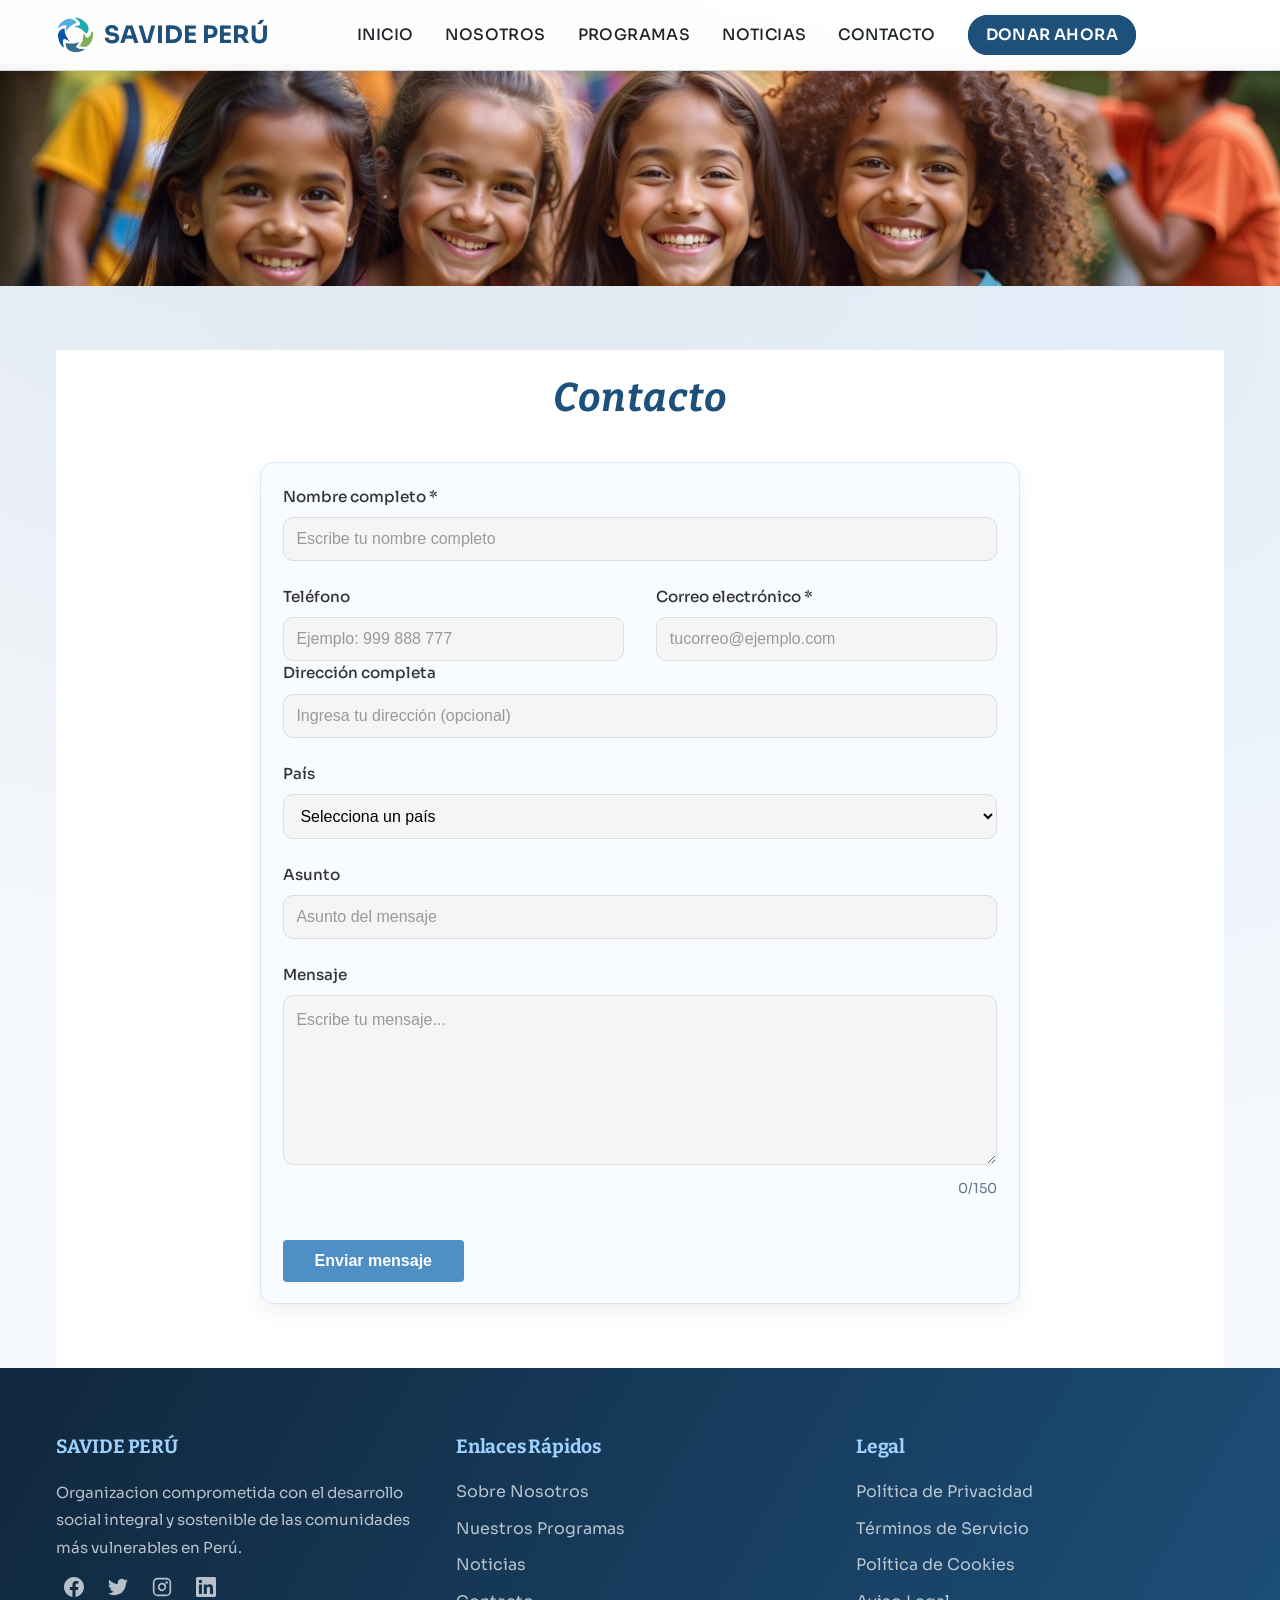
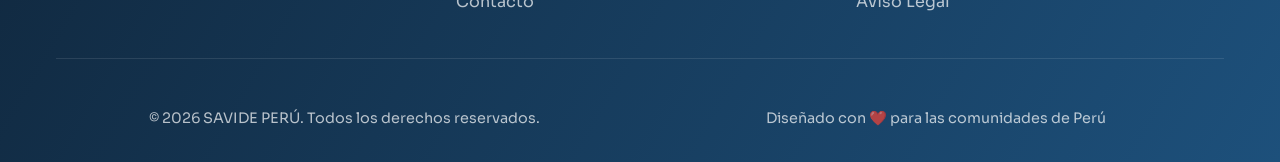
==== html/contacto.html @ 2620755b "Add files via upload" ====
<!DOCTYPE html>
<html lang="es">
<head>
    <meta charset="UTF-8">
    <meta name="viewport" content="width=device-width, initial-scale=1.0">
    <title>Contacto | SAVIDE PERÚ</title>
    <link rel="stylesheet" href="../css/styles.css">
    <link rel="stylesheet" href="../css/contacto.css">
</head>
<body>
    <header class="header">
        <div class="container">
            <div class="header-content">
                <div class="logo">
                    <img src="../images/logo.png" alt="Logo SAVIDE PERÚ" class="logo-icon">
                    <span class="logo-text">SAVIDE PERÚ</span>
                </div>
                <button class="hamburger" id="hamburger">
                    <span></span><span></span><span></span>
                </button>
                <nav class="navbar" id="navbar">
                    <ul class="nav-list">
                        <li><a href="../index.html" class="nav-link">Inicio</a></li>
                        <li><a href="nosotros.html" class="nav-link">Nosotros</a></li>
                        <li><a href="programas.html" class="nav-link">Programas</a></li>
                        <li><a href="noticias.html" class="nav-link">Noticias</a></li>
                        <li><a href="contacto.html" class="nav-link">Contacto</a></li>
                        <li><a href="../index.html#donar" class="nav-link btn-donar">Donar Ahora</a></li>
                    </ul>
                </nav>
            </div>
        </div>
    </header>

    <main>
        <!-- BANNER IMAGEN DELGADA -->
        <section class="contacto-banner">
            <img src="../images/fondooo.jpg" alt="Contacto SAVIDE PERÚ">
        </section>

        <div class="container">
            <!-- SECCIÓN FORMULARIO DE CONTACTO -->
            <section class="contacto-principal">
                <div class="contacto-form-section">
                    <h2>Contacto</h2>

                    <form class="contacto-form" action="https://formsubmit.co/valladolidjoel1@gmail.com" method="POST">
                        <input type="hidden" name="_subject" value="Nuevo mensaje desde el formulario de contacto SAVIDE">
                        <input type="hidden" name="_captcha" value="false">
                        <input type="hidden" name="_template" value="table">
                        <div class="form-group">
                            <label for="nombre">Nombre completo *</label>
                            <input type="text" id="nombre" name="nombre" placeholder="Escribe tu nombre completo" autocomplete="name" required>
                        </div>

                        <div class="form-row">
                            <div class="form-group">
                                <label for="telefono">Teléfono</label>
                                <input type="tel" id="telefono" name="telefono" placeholder="Ejemplo: 999 888 777" autocomplete="tel" inputmode="tel">
                            </div>
                            <div class="form-group">
                                <label for="email">Correo electrónico *</label>
                                <input type="email" id="email" name="email" placeholder="tucorreo@ejemplo.com" autocomplete="email" inputmode="email" required>
                            </div>
                        </div>

                        <div class="form-group">
                            <label for="direccion">Dirección completa</label>
                            <input type="text" id="direccion" name="direccion" placeholder="Ingresa tu dirección (opcional)" autocomplete="street-address">
                        </div>

                        <div class="form-group">
                            <label for="pais">País</label>
                            <select id="pais" name="pais">
                                <option value="">Selecciona un país</option>
                                <option value="peru">Perú</option>
                                <option value="argentina">Argentina</option>
                                <option value="chile">Chile</option>
                                <option value="colombia">Colombia</option>
                                <option value="ecuador">Ecuador</option>
                                <option value="otros">Otros</option>
                            </select>
                        </div>

                        <div class="form-group">
                            <label for="asunto">Asunto</label>
                            <input type="text" id="asunto" name="asunto" placeholder="Asunto del mensaje">
                        </div>

                        <div class="form-group">
                            <label for="mensaje">Mensaje</label>
                            <textarea id="mensaje" name="mensaje" rows="6" maxlength="150" placeholder="Escribe tu mensaje..." required></textarea>
                            <span class="message-counter"><span id="char-count">0</span>/150</span>
                        </div>

                        <button type="submit" class="btn btn-enviar">
                            Enviar mensaje
                        </button>
                    </form>
                </div>
            </section>
        </div>
    </main>

    <footer class="footer">
        <div class="container">
            <div class="footer-content">
                <!-- Columna 1: Sobre -->
                <div class="footer-column">
                    <h4>SAVIDE PERÚ</h4>
                    <p>
                        Organizacion comprometida con el desarrollo social integral 
                        y sostenible de las comunidades más vulnerables en Perú.
                    </p>
                    <div class="social-links">
                        <a href="#" title="Facebook" class="social-link">
                            <svg viewBox="0 0 24 24" fill="currentColor">
                                <path d="M24 12.073c0-6.627-5.373-12-12-12s-12 5.373-12 12c0 5.99 4.388 10.954 10.125 11.854v-8.385H7.078v-3.47h3.047V9.43c0-3.007 1.792-4.669 4.533-4.669 1.312 0 2.686.235 2.686.235v2.953H15.83c-1.491 0-1.956.925-1.956 1.874v2.25h3.328l-.532 3.47h-2.796v8.385C19.612 23.027 24 18.062 24 12.073z"/>
                            </svg>
                        </a>
                        <a href="#" title="Twitter" class="social-link">
                            <svg viewBox="0 0 24 24" fill="currentColor">
                                <path d="M23.953 4.57a10 10 0 01-2.825.775 4.958 4.958 0 002.163-2.723c-.951.555-2.005.959-3.127 1.184a4.92 4.92 0 00-8.384 4.482C7.69 8.095 4.067 6.13 1.64 3.162a4.822 4.822 0 00-.666 2.475c0 1.71.87 3.213 2.188 4.096a4.904 4.904 0 01-2.228-.616v.06a4.923 4.923 0 003.946 4.827 4.996 4.996 0 01-2.212.085 4.936 4.936 0 004.604 3.417 9.867 9.867 0 01-6.102 2.105c-.39 0-.779-.023-1.17-.067a13.995 13.995 0 007.557 2.209c9.053 0 13.998-7.496 13.998-13.985 0-.21 0-.42-.015-.63A9.935 9.935 0 0024 4.59z"/>
                            </svg>
                        </a>
                        <a href="#" title="Instagram" class="social-link">
                            <svg viewBox="0 0 24 24" fill="currentColor">
                                <rect x="2" y="2" width="20" height="20" rx="5" ry="5" fill="none" stroke="currentColor" stroke-width="2"/>
                                <path d="M16 11.37A4 4 0 1112.63 8 4 4 0 0116 11.37z" fill="none" stroke="currentColor" stroke-width="2"/>
                                <circle cx="17.5" cy="6.5" r="1.5" fill="currentColor"/>
                            </svg>
                        </a>
                        <a href="#" title="LinkedIn" class="social-link">
                            <svg viewBox="0 0 24 24" fill="currentColor">
                                <path d="M20.447 20.452h-3.554v-5.569c0-1.328-.027-3.037-1.852-3.037-1.853 0-2.136 1.445-2.136 2.939v5.667H9.351V9h3.414v1.561h.046c.477-.9 1.637-1.85 3.37-1.85 3.601 0 4.267 2.37 4.267 5.455v6.286zM5.337 7.433c-1.144 0-2.063-.926-2.063-2.065 0-1.138.92-2.063 2.063-2.063 1.14 0 2.064.925 2.064 2.063 0 1.139-.925 2.065-2.064 2.065zm1.782 13.019H3.555V9h3.564v11.452zM22.225 0H1.771C.792 0 0 .774 0 1.729v20.542C0 23.227.792 24 1.771 24h20.451C23.2 24 24 23.227 24 22.271V1.729C24 .774 23.2 0 22.225 0z"/>
                            </svg>
                        </a>
                    </div>
                </div>

                <!-- Columna 2: Enlaces -->
                <div class="footer-column">
                    <h4>Enlaces Rápidos</h4>
                    <ul>
                        <li><a href="nosotros.html">Sobre Nosotros</a></li>
                        <li><a href="programas.html">Nuestros Programas</a></li>
                        <li><a href="noticias.html">Noticias</a></li>
                        <li><a href="contacto.html">Contacto</a></li>
                    </ul>
                </div>

                <!-- Columna 3: Información Legal -->
                <div class="footer-column">
                    <h4>Legal</h4>
                    <ul>
                        <li><a href="#">Política de Privacidad</a></li>
                        <li><a href="#">Términos de Servicio</a></li>
                        <li><a href="#">Política de Cookies</a></li>
                        <li><a href="#">Aviso Legal</a></li>
                    </ul>
                </div>
            </div>

            <!-- Footer Inferior -->
            <div class="footer-bottom">
                <div class="footer-copyright">
                    <p>&copy; 2026 SAVIDE PERÚ. Todos los derechos reservados.</p>
                </div>
                <div class="footer-credits">
                    <p>Diseñado con ❤️ para las comunidades de Perú</p>
                </div>
            </div>
        </div>
    </footer>
    <button class="scroll-to-top" id="scroll-to-top" title="Volver arriba">
        <svg viewBox="0 0 24 24" fill="none" stroke="currentColor" stroke-width="2">
            <polyline points="18 15 12 9 6 15"></polyline>
        </svg>
    </button>
    <script src="../script.js"></script>
</body>
</html>
---- css/styles.css ----
/* =====================================================
   SAVIDE PERÚ - ESTILOS CSS COMPLETOS
   Diseño profesional, moderno y responsive
   ===================================================== */

/* ==================== IMPORTACIONES Y VARIABLES ==================== */
@import url('https://fonts.googleapis.com/css2?family=Sora:wght@400;500;600;700;800&family=Bitter:wght@500;700&display=swap');

:root {
    /* PALETA DE COLORES PRINCIPAL */
    --color-primario: #1d507b;
    --color-primario-oscuro: #143a59;
    --color-primario-claro: #2f6f9f;
    --color-secundario: #2e6fa7;
    --color-secundario-claro: #4e8fc6;
    --color-acento: #245f93;

    /* COLORES NEUTROS */
    --color-blanco: #FFFFFF;
    --color-gris-claro: #F8F9FA;
    --color-gris-medio: #E9ECEF;
    --color-gris-oscuro: #495057;
    --color-texto: #212529;
    --color-subtexto: #6C757D;

    /* ESTADOS */
    --color-exito: #4caf50;
    --color-error: #d32f2f;
    --color-advertencia: #f57c00;
    --color-info: #1565c0;

    /* TIPOGRAFÍA */
    --fuente-principal: 'Sora', 'Segoe UI', Tahoma, Geneva, Verdana, sans-serif;
    --fuente-destacada: 'Bitter', Georgia, serif;
    --fuente-tamanio-base: 16px;
    --fuente-tamanio-titulo: 2.5rem;
    --fuente-tamanio-subtitulo: 1.5rem;

    /* ESPACIADO */
    --espacio-base: 1rem;
    --espacio-grande: 2rem;
    --espacio-muy-grande: 4rem;

    /* SOMBRAS */
    --sombra-suave: 0 2px 8px rgba(0, 0, 0, 0.1);
    --sombra-media: 0 4px 16px rgba(0, 0, 0, 0.15);
    --sombra-fuerte: 0 8px 24px rgba(0, 0, 0, 0.2);

    /* TRANSICIONES */
    --transicion: 0.3s ease-in-out;
}

/* ==================== RESET Y ESTILOS BASE ==================== */
* {
    margin: 0;
    padding: 0;
    box-sizing: border-box;
}

html {
    scroll-behavior: smooth;
    scroll-padding-top: 90px;
}

body {
    font-family: var(--fuente-principal);
    font-size: var(--fuente-tamanio-base);
    line-height: 1.6;
    color: var(--color-texto);
    background-color: var(--color-blanco);
    overflow-x: hidden;
}

.container {
    max-width: 1200px;
    margin: 0 auto;
    padding: 0 var(--espacio-base);
}

section {
    padding: var(--espacio-muy-grande) 0;
}

img,
svg,
video,
iframe,
embed,
object {
    max-width: 100%;
    height: auto;
}

/* ==================== ANIMACIONES ==================== */
@keyframes fadeUp {
    from {
        opacity: 0;
        transform: translateY(40px);
    }
    to {
        opacity: 1;
        transform: translateY(0);
    }
}

@keyframes fadeIn {
    from { opacity: 0; }
    to { opacity: 1; }
}

@keyframes heroZoom {
    from {
        background-size: 100%;
    }
    to {
        background-size: 110%;
    }
}

@keyframes fadeInUp {
    from {
        opacity: 0;
        transform: translateY(30px);
    }
    to {
        opacity: 1;
        transform: translateY(0);
    }
}

@keyframes slideDown {
    from {
        opacity: 0;
        transform: translateY(-20px);
    }
    to {
        opacity: 1;
        transform: translateY(0);
    }
}

/* ==================== HEADER Y NAVEGACIÓN ==================== */
.header {
    position: fixed;
    top: 0;
    width: 100%;
    background-color: rgba(255, 255, 255, 0.95);
    backdrop-filter: blur(10px);
    box-shadow: var(--sombra-suave);
    z-index: 1000;
    transition: var(--transicion);
    border-bottom: 1px solid var(--color-gris-medio);
}

.header .nav-link {
    color: var(--color-texto);
    transition: var(--transicion);
}

.header .logo-text,
.header .logo-icon {
    color: var(--color-primario);
    transition: var(--transicion);
}

.header .btn-donar {
    background-color: var(--color-primario);
    color: var(--color-blanco);
    border: 2px solid var(--color-primario);
    transition: var(--transicion);
    font-weight: 600;
    padding: 0.5rem 1rem;
    border-radius: 25px;
}

.header .btn-donar:hover {
    background-color: var(--color-primario-oscuro);
    border-color: var(--color-primario-oscuro);
    transform: translateY(-1px);
    box-shadow: var(--sombra-media);
}

.header.scrolled {
    background-color: var(--color-blanco);
    box-shadow: var(--sombra-media);
}

.btn-donar {
    background-color: var(--color-blanco);
    color: var(--color-primario);
    padding: 0.5rem 1rem;
    border-radius: 25px;
    font-weight: 600;
    border: 2px solid var(--color-primario);
}

.btn-donar:hover {
    background-color: var(--color-primario);
    color: var(--color-blanco);
}

.header-content {
    display: flex;
    align-items: center;
    padding: 1rem 0;
    height: 70px;
}

.header-content nav {
    flex: 1;
}

.header-content .logo {
    flex: 0 0 auto;
}

.header-content .btn-donar {
    flex: 0 0 auto;
}

.logo {
    display: flex;
    align-items: center;
    gap: 0.5rem;
    text-decoration: none;
    font-weight: 700;
    font-size: 1.5rem;
    color: var(--color-primario);
    cursor: pointer;
}

.logo-text {
    display: inline-block;
}

.logo-icon {
    width: 40px;
    height: 40px;
    object-fit: contain;
    background: none;
    border-radius: 0;
}

/* Menú de Navegación */
.nav-list {
    display: flex;
    justify-content: center;
    list-style: none;
    gap: 2rem;
    align-items: center;
}

.nav-link {
    text-decoration: none;
    color: var(--color-texto);
    font-weight: 500;
    transition: var(--transicion);
    position: relative;
    text-transform: uppercase;
    font-size: 0.98rem;
}

.nav-link:hover,
.nav-link:active {
    color: var(--color-primario);
}

.nav-link::after {
    content: '';
    position: absolute;
    bottom: -5px;
    left: 0;
    width: 0;
    height: 2px;
    background-color: var(--color-primario);
    transition: width var(--transicion);
}

.nav-link:hover::after {
    width: 100%;
}

/* Botón Hamburguesa */
.hamburger {
    display: none;
    background: none;
    border: none;
    cursor: pointer;
    padding: 0.5rem;
    flex-direction: column;
    gap: 5px;
}

.hamburger span {
    width: 25px;
    height: 3px;
    background-color: var(--color-texto);
    transition: var(--transicion);
    border-radius: 2px;
}

.hamburger.active span:nth-child(1) {
    transform: rotate(45deg) translate(10px, 10px);
}

.hamburger.active span:nth-child(2) {
    opacity: 0;
}

.hamburger.active span:nth-child(3) {
    transform: rotate(-45deg) translate(7px, -7px);
}

/* ==================== HERO SECTION ==================== */
.hero {
    position: relative;
    min-height: 100vh;
    overflow: hidden;
    display: flex;
    align-items: center;
    justify-content: center;
    padding: 0 var(--espacio-base);
    background: url("../images/fondooo.jpg") center/cover no-repeat fixed;
    animation: heroZoom 18s ease infinite alternate;
}

.hero::before {
    content: '';
    position: absolute;
    inset: 0;
    background: linear-gradient(
        to right,
        rgba(45, 55, 70, 0.90) 0%,
        rgba(45, 55, 70, 0.75) 30%,
        rgba(45, 55, 70, 0.55) 55%,
        rgba(45, 55, 70, 0.28) 75%,
        rgba(45, 55, 70, 0) 100%
    );
    z-index: 1;
    pointer-events: none;
}

.hero-content {
    position: relative;
    z-index: 2;
    color: white;
    max-width: 650px;
    width: 100%;
    text-align: left;
    margin-left: 6rem;
    margin-right: auto;
    padding: 0 1rem;
    animation: fadeUp 1s ease forwards;
}

.hero-badge {
    display: inline-block;
    background: var(--color-error);
    padding: 6px 14px;
    border-radius: 20px;
    font-size: 14px;
    margin-bottom: 20px;
    animation: fadeUp 0.8s ease forwards;
}

.hero-title {
    font-size: clamp(2rem, 6vw, 3.8rem);
    font-weight: 800;
    line-height: 1.1;
    margin-bottom: 20px;
    animation: fadeUp 1s ease forwards;
}

.hero-subtitle {
    font-size: clamp(1rem, 3vw, 1.2rem);
    line-height: 1.7;
    margin-bottom: 30px;
    opacity: 0.95;
    animation: fadeUp 1.2s ease forwards;
}

.hero-buttons {
    display: flex;
    gap: 15px;
    margin-bottom: 40px;
    animation: fadeUp 1.4s ease forwards;
}

.hero-buttons .btn {
    transition: all 0.3s ease;
}

.hero-buttons .btn:hover {
    transform: translateY(-4px);
    box-shadow: 0 10px 25px rgba(0, 0, 0, 0.25);
}

.hero-stats {
    display: flex;
    gap: 40px;
    animation: fadeUp 1.6s ease forwards;
}

.hero-stat-item {
    display: flex;
    flex-direction: column;
    transition: transform 0.3s ease;
}

.hero-stat-item:hover {
    transform: translateY(-6px);
}

.hero-stat-number {
    font-size: 1.3rem;
    font-weight: 700;
}

.hero-stat-label {
    font-size: 0.9rem;
    opacity: 0.8;
}

.highlight-orange {
    color: #8fc3f3;
}

.highlight-white {
    color: #fff;
}

/* ==================== COMPONENTES COMUNES ==================== */
.btn {
    padding: 0.75rem 2rem;
    border: none;
    border-radius: 50px;
    font-size: 1rem;
    font-weight: 600;
    cursor: pointer;
    transition: var(--transicion);
    text-decoration: none;
    display: inline-block;
    text-align: center;
    white-space: nowrap;
}

.btn-primary {
    background-color: var(--color-acento);
    color: var(--color-blanco);
    box-shadow: var(--sombra-media);
}

.btn-primary:hover {
    background-color: var(--color-primario-oscuro);
    box-shadow: var(--sombra-fuerte);
    transform: translateY(-3px);
}

.btn-secondary {
    background-color: transparent;
    color: var(--color-blanco);
    border: 2px solid var(--color-blanco);
}

.btn-secondary:hover {
    background-color: var(--color-blanco);
    color: var(--color-primario);
}

.btn-large {
    padding: 1rem 3rem;
    font-size: 1.1rem;
}

.btn-red {
    background-color: var(--color-secundario);
    color: #fff !important;
    border: none;
    padding: 0.75rem 2rem;
    border-radius: 25px;
    font-weight: 600;
    display: inline-block;
    text-decoration: none;
}

.btn-red:hover {
    background-color: var(--color-primario-oscuro);
}

.btn-outline {
    background: rgba(255, 255, 255, 0.08);
    color: #fff !important;
    border: 2px solid rgba(255, 255, 255, 0.9);
    padding: 0.7rem 1.9rem;
    border-radius: 28px;
    font-weight: 600;
    display: inline-block;
    text-decoration: none;
    backdrop-filter: blur(4px);
    transition: all 0.3s ease;
}

.btn-outline:hover {
    background: #fff;
    color: var(--color-primario) !important;
    transform: translateY(-3px);
    box-shadow: 0 8px 20px rgba(0, 0, 0, 0.25);
}

/* ==================== SECCIONES Y HEADERS ==================== */
.section-header {
    text-align: center;
    margin-bottom: 2.5rem;
}

.section-header h2 {
    font-size: 3rem;
    font-weight: 800;
    margin-bottom: 0.75rem;
    color: var(--color-primario);
    letter-spacing: -0.5px;
}

.section-header p {
    font-size: 1.3rem;
    font-weight: 500;
    color: var(--color-subtexto);
    max-width: 600px;
    margin: 0 auto;
    line-height: 1.5;
}

.section-tag {
    display: block;
    font-size: 0.85rem;
    letter-spacing: 1px;
    text-transform: uppercase;
    color: var(--color-acento);
    margin-bottom: 0.5rem;
}

.highlight {
    color: var(--color-primario);
}

/* ==================== TARJETAS DE ESTADÍSTICAS ==================== */
.stat-card {
    background-color: var(--color-blanco);
    padding: 2rem;
    border-radius: 10px;
    box-shadow: var(--sombra-suave);
    transition: var(--transicion);
    text-align: center;
}

.stat-card h3,
.stat-card h4 {
    font-size: 2.5rem;
    color: var(--color-primario);
    margin-bottom: 0.5rem;
}

.stat-card p {
    color: var(--color-subtexto);
    font-weight: 500;
}

.stat-card:hover {
    transform: translateY(-5px);
    box-shadow: var(--sombra-media);
}

.stat-card.special-stat {
    background-color: var(--color-primario);
    color: var(--color-blanco);
}

.stat-card.special-stat h3,
.stat-card.special-stat h4,
.stat-card.special-stat p {
    color: var(--color-blanco);
}

/* ==================== SECCIÓN PROGRAMAS ==================== */
.programas-tiles {
    padding: 4.3rem 0 4.1rem;
    background: linear-gradient(180deg, #f4f8fd 0%, #eaf2fb 100%);
}

.programas-head {
    text-align: center;
    margin-bottom: 1.2rem;
}

.programas-head h2 {
    font-size: clamp(1.8rem, 4vw, 2.6rem);
    margin-bottom: 0.45rem;
    color: #0f172a;
}

.programas-head p {
    color: #475569;
    max-width: 760px;
    margin: 0 auto;
    font-size: 1rem;
}

.program-carousel {
    position: relative;
    width: min(1180px, calc(100vw - 2.2rem));
    margin: 0 auto;
    padding: 0;
    overflow: hidden;
    border-radius: 28px;
    border: 1px solid rgba(15, 23, 42, 0.08);
    box-shadow: 0 20px 48px rgba(15, 23, 42, 0.14);
    background: #ffffff;
}

.program-carousel-track {
    display: flex;
    transition: transform 0.6s ease;
}

.program-tile {
    min-width: 100%;
    display: grid;
    place-items: center;
    justify-items: center;
    gap: 0.8rem;
    padding: 2.5rem 2rem 2.8rem;
    min-height: 320px;
    border-radius: 0;
    color: #fff;
    text-decoration: none;
    text-align: center;
    position: relative;
    transition: transform 0.35s ease;
    overflow: hidden;
    margin: 0;
    box-shadow: none;
    border: 0;
}

.program-tile:hover {
    transform: translateY(-4px);
}

.program-tile .tile-icon {
    width: 140px;
    height: 140px;
    border-radius: 50%;
    display: grid;
    place-items: center;
    background: rgba(255, 255, 255, 0.16);
    border: 1px solid rgba(255, 255, 255, 0.35);
    margin-bottom: 0.6rem;
}

.program-tile .tile-icon img {
    width: 96px;
    height: 96px;
    object-fit: contain;
}

.program-tile h3 {
    font-size: clamp(1.25rem, 3.5vw, 2rem);
    font-weight: 900;
    letter-spacing: 0.4px;
    margin-bottom: 0;
    line-height: 1.15;
    max-width: 740px;
}

.program-tile p {
    max-width: 730px;
    font-size: 1.02rem;
    line-height: 1.6;
    color: rgba(255, 255, 255, 0.92);
}

.tile-1 { background: linear-gradient(135deg, #2b3b5f 0%, #17203d 100%); }
.tile-2 { background: linear-gradient(135deg, #234f56 0%, #102e33 100%); }
.tile-3 { background: linear-gradient(135deg, #2a5874 0%, #122f44 100%); }
.tile-4 { background: linear-gradient(135deg, #5f3d72 0%, #291f39 100%); }
.tile-5 { background: linear-gradient(135deg, #2b5f8f 0%, #10273d 100%); }
.tile-6 { background: linear-gradient(135deg, #4e8fc6 0%, #1d507b 100%); }
.tile-7 { background: linear-gradient(135deg, #1e4c75 0%, #16344e 100%); }

.program-tile::before,
.program-tile::after {
    content: '';
    position: absolute;
    border-radius: 50%;
    z-index: 0;
}

.program-tile::before {
    width: 260px;
    height: 260px;
    top: -150px;
    left: -90px;
    opacity: 0.18;
    background-color: rgba(255, 255, 255, 0.39);
}

.program-tile::after {
    width: 300px;
    height: 300px;
    bottom: -180px;
    right: -110px;
    opacity: 0.16;
    background-color: rgba(255, 255, 255, 0.405);
}

.program-tile .tile-icon,
.program-tile h3,
.program-tile p {
    position: relative;
    z-index: 1;
}

.program-carousel-btn {
    position: absolute;
    top: 50%;
    transform: translateY(-50%);
    width: 48px;
    height: 48px;
    border-radius: 50%;
    border: none;
    background: rgba(15, 23, 42, 0.68);
    color: #ffffff;
    font-size: 1.4rem;
    cursor: pointer;
    z-index: 4;
    transition: 0.25s ease;
}

.program-carousel-btn:hover {
    background: rgba(15, 23, 42, 0.95);
}

.program-carousel-btn.prev {
    left: 18px;
}

.program-carousel-btn.next {
    right: 18px;
}

.program-carousel-dots {
    position: absolute;
    left: 50%;
    bottom: 16px;
    transform: translateX(-50%);
    display: flex;
    justify-content: center;
    gap: 0.45rem;
    margin-top: 0;
    z-index: 5;
}

.program-dot {
    width: 10px;
    height: 10px;
    border-radius: 999px;
    border: none;
    background: rgba(255, 255, 255, 0.42);
    cursor: pointer;
    transition: 0.25s ease;
}

.program-dot.is-active {
    width: 24px;
    background: #ffffff;
}

/* ==================== SECCIÓN ESTADÍSTICAS DE IMPACTO ==================== */
.stats-section {
    padding: 120px 20px;
    background: #f8f2e8;
}

.stats-section .section-header {
    text-align: center;
    font-size: 2.9rem;
    color: var(--color-primario);
    margin-bottom: 80px;
    font-weight: 800;
    letter-spacing: -0.5px;
}

.stats-layout {
    display: grid;
    grid-template-columns: 1fr 340px 1fr;
    align-items: center;
    gap: 60px;
    position: relative;
    max-width: 1150px;
    margin: auto;
}

.stats-column {
    display: flex;
    flex-direction: column;
    gap: 70px;
}

.stats-column.stats-left {
    align-items: flex-end;
    text-align: right;
}

.stats-column.stats-right {
    align-items: flex-start;
    text-align: left;
}

.stats-image {
    display: flex;
    justify-content: center;
    align-items: center;
    position: relative;
}

.stats-image img {
    width: 310px;
    max-width: 100%;
    border-radius: 50%;
    border: 8px solid white;
    box-shadow: 0 20px 50px rgba(0, 0, 0, 0.08);
}

.stat {
    display: flex;
    flex-direction: column;
    gap: 8px;
    max-width: 300px;
    position: relative;
}

.stat-number {
    font-size: 3.7rem;
    font-weight: 900;
    color: var(--color-primario);
    line-height: 1;
    position: relative;
    letter-spacing: -1px;
}

.stat-number::after {
    content: '';
    position: absolute;
    bottom: -12px;
    left: 0;
    width: 55px;
    height: 4px;
    background: var(--color-primario-claro);
    border-radius: 3px;
    opacity: 0.85;
}

.stats-right .stat-number::after {
    left: auto;
    right: 0;
}

.stat p {
    margin-top: 14px;
    font-size: 1.05rem;
    line-height: 1.6;
    color: #4a4a4a;
    max-width: 260px;
}

/* ==================== SOBRE NOSOTROS ==================== */
.sobre-nosotros {
    background: url('https://via.placeholder.com/1600x600?text=Sobre+Nosotros') no-repeat center/cover;
    background-size: cover;
    color: var(--color-texto);
}

.sobre-nosotros-intro {
    padding: 6rem 0;
    background: var(--color-blanco);
    display: flex;
    align-items: center;
    justify-content: center;
    min-height: 500px;
}

.sobre-nosotros-intro h2 {
    font-size: 3rem;
    font-weight: 800;
    color: var(--color-primario);
    margin-bottom: 1.5rem;
    text-align: center;
}

.intro-text {
    font-size: 1.1rem;
    line-height: 1.9;
    color: var(--color-subtexto);
    text-align: center;
    margin-bottom: 1rem;
}

.stat-intro {
    background: linear-gradient(135deg, var(--color-gris-claro) 0%, var(--color-blanco) 100%);
    padding: 2rem;
    border-radius: 12px;
    text-align: center;
    box-shadow: var(--sombra-suave);
    transition: var(--transicion);
    border-top: 3px solid var(--color-primario);
}

.stat-intro:hover {
    transform: translateY(-8px);
    box-shadow: var(--sombra-media);
}

.stat-numero {
    font-size: 2.5rem;
    font-weight: 800;
    color: var(--color-primario);
    margin-bottom: 0.75rem;
}

.stat-label {
    font-size: 1rem;
    color: var(--color-subtexto);
    font-weight: 500;
    line-height: 1.4;
}

.nosotros-content {
    display: grid;
    grid-template-columns: 1fr 1fr;
    gap: var(--espacio-grande);
    align-items: center;
}

.nosotros-imagen {
    position: relative;
}

.nosotros-imagen img {
    width: 100%;
    height: auto;
    border-radius: 10px;
    box-shadow: var(--sombra-suave);
}

.special-stat {
    position: absolute;
    bottom: -30px;
    right: -30px;
    width: auto;
    max-width: 200px;
}

.nosotros-stats {
    margin-top: 4rem;
    display: grid;
    grid-template-columns: repeat(2, 1fr);
    gap: 1.5rem;
}

.nosotros-texto h3 {
    font-size: 2rem;
    color: var(--color-primario);
    margin-bottom: 1rem;
}

.nosotros-texto p {
    color: var(--color-subtexto);
    margin-bottom: 1rem;
    line-height: 1.8;
}

.lista-puntos {
    list-style: none;
    margin-top: 1.5rem;
}

.lista-puntos li {
    padding-left: 2rem;
    margin-bottom: 0.8rem;
    position: relative;
    color: var(--color-subtexto);
}

.lista-puntos li::before {
    content: '✓';
    position: absolute;
    left: 0;
    color: var(--color-primario);
    font-weight: 700;
    font-size: 1.2rem;
}

/* ==================== MISIÓN, VISIÓN Y VALORES ==================== */
.mision-vision {
    background: linear-gradient(135deg, rgba(46, 125, 50, 0.05), rgba(27, 94, 32, 0.05));
}

.mvv-grid {
    display: grid;
    grid-template-columns: repeat(auto-fit, minmax(300px, 1fr));
    gap: var(--espacio-grande);
}

.mvv-card {
    background-color: var(--color-blanco);
    padding: 2rem;
    border-radius: 10px;
    box-shadow: var(--sombra-suave);
    text-align: center;
    transition: var(--transicion);
    border-top: 4px solid var(--color-primario);
}

.mvv-card:hover {
    box-shadow: var(--sombra-media);
    transform: translateY(-8px);
}

.mvv-icon {
    width: 60px;
    height: 60px;
    margin: 0 auto 1.5rem;
    background: linear-gradient(135deg, var(--color-primario), var(--color-primario-oscuro));
    border-radius: 50%;
    display: flex;
    align-items: center;
    justify-content: center;
    color: var(--color-blanco);
}

.mvv-icon svg {
    width: 30px;
    height: 30px;
}

.mvv-card h3 {
    font-size: 1.5rem;
    color: var(--color-primario);
    margin-bottom: 1rem;
}

.mvv-card p {
    color: var(--color-subtexto);
    line-height: 1.8;
}

/* ==================== DONACIÓN ==================== */
.donacion {
    position: relative;
    background: url('../images/donacion_fondo.jpg') no-repeat center/cover;
    color: var(--color-blanco);
    background-size: cover;
    background-position: center;
    padding: 6rem 0;
}

.donacion::before {
    content: '';
    position: absolute;
    inset: 0;
    background: rgba(26, 86, 50, 0.6);
    z-index: 0;
}

.donacion-container {
    position: relative;
    z-index: 1;
    max-width: 900px;
    margin: 0 auto;
    text-align: center;
}

.donacion-content {
    max-width: 700px;
    margin: 0 auto;
}

.donacion-content h2 {
    font-size: 2.8rem;
    font-weight: 800;
    margin-bottom: 1rem;
}

.donacion-content .lead {
    font-size: 1.5rem;
    line-height: 1.6;
    margin-bottom: 2rem;
}

.donacion-botones {
    display: flex;
    flex-wrap: wrap;
    gap: 1.25rem;
    justify-content: center;
    margin-bottom: 1.5rem;
}

.donacion-nota {
    font-size: 0.95rem;
    opacity: 0.85;
}

.donacion .btn-primary {
    background-color: var(--color-acento);
    padding: 0.85rem 1.75rem;
    font-weight: 600;
}

.donacion .btn-primary:hover {
    background-color: var(--color-primario-oscuro);
}

/* ==================== ÚLTIMAS NOTICIAS ==================== */
.ultimas-noticias {
    padding: 4rem 0;
    background: #ffffff;
}

.noticias-header {
    text-align: center;
    margin-bottom: 3rem;
}

.noticias-header h1,
.noticias-header h2 {
    font-size: 2.8rem;
    font-weight: 800;
    color: var(--color-texto);
    margin-bottom: 1rem;
}

.noticias-header p {
    font-size: 1.1rem;
    color: var(--color-subtexto);
    line-height: 1.6;
    max-width: 700px;
    margin: 0 auto;
}

.noticias-grid {
    display: grid;
    grid-template-columns: repeat(3, 1fr);
    gap: 2.5rem;
}

.noticia-card {
    background: #fff;
    border-radius: 12px;
    overflow: hidden;
    box-shadow: 0 8px 24px rgba(0, 0, 0, 0.1);
    display: flex;
    flex-direction: column;
    transition: transform 0.3s ease, box-shadow 0.3s ease;
}

.noticia-card:hover {
    transform: translateY(-5px);
    box-shadow: 0 12px 32px rgba(0, 0, 0, 0.15);
}

.noticia-badge {
    position: absolute;
    top: 12px;
    left: 12px;
    padding: 0.4rem 0.9rem;
    border-radius: 20px;
    color: #fff;
    font-size: 0.85rem;
    font-weight: 600;
}

.noticia-badge.salud { background: #00b894; }
.noticia-badge.educacion { background: #2e6fa7; }
.noticia-badge.alianzas { background: #1d507b; }

.noticia-card img {
    width: 100%;
    height: 200px;
    object-fit: cover;
    display: block;
}

.noticia-info {
    padding: 1.5rem;
    flex: 1;
    display: flex;
    flex-direction: column;
}

.noticia-fecha {
    font-size: 0.85rem;
    color: var(--color-subtexto);
    margin-bottom: 0.5rem;
    display: block;
}

.noticia-info h3 {
    font-size: 1.2rem;
    font-weight: 700;
    margin-bottom: 0.8rem;
    color: var(--color-texto);
}

.noticia-info p {
    flex: 1;
    color: var(--color-subtexto);
    font-size: 0.95rem;
    margin-bottom: 1rem;
}

.btn-noticia {
    align-self: flex-start;
    text-decoration: none;
    color: var(--color-primario);
    font-weight: 600;
    font-size: 0.95rem;
    transition: all 0.3s ease;
}

.btn-noticia:hover {
    text-decoration: underline;
}

.noticias-btn {
    text-align: center;
    margin-top: 3rem;
}

.noticias-btn .btn-primary {
    padding: 0.8rem 2rem;
    font-size: 1rem;
    border-radius: 8px;
    background: var(--color-primario);
    color: #fff;
    text-decoration: none;
    font-weight: 600;
    transition: all 0.3s ease;
}

.noticias-btn .btn-primary:hover {
    background: var(--color-primario-oscuro);
}

/* ==================== PROYECTOS ==================== */
.proyectos {
    background: url('https://via.placeholder.com/1600x600?text=Nuestros+Proyectos') no-repeat center/cover;
    color: var(--color-blanco);
}

.proyectos-destacados .container {
    max-width: 900px;
    padding-left: 0;
    padding-right: 0;
    margin: 0 auto;
}

.proyectos-grid {
    display: grid;
    grid-template-columns: repeat(auto-fit, minmax(300px, 1fr));
    gap: 2rem;
}

.proyecto-card {
    background-color: var(--color-blanco);
    border-radius: 12px;
    overflow: hidden;
    box-shadow: 0 4px 16px rgba(26, 86, 50, 0.08);
    transition: all 0.35s cubic-bezier(0.4, 0, 0.2, 1);
    display: flex;
    flex-direction: column;
    max-width: 500px;
    margin: 0 auto;
}

.proyecto-card:hover {
    box-shadow: 0 12px 32px rgba(26, 86, 50, 0.18);
    transform: translateY(-12px);
}

.proyecto-imagen {
    width: 100%;
    height: 220px;
    object-fit: cover;
    display: block;
    transition: transform 0.35s cubic-bezier(0.4, 0, 0.2, 1);
}

.proyecto-card:hover .proyecto-imagen {
    transform: scale(1.08);
}

.proyecto-info {
    padding: 1.75rem;
    flex-grow: 1;
    display: flex;
    flex-direction: column;
    justify-content: space-between;
}

.proyecto-info h3 {
    font-size: 1.5rem;
    font-weight: 700;
    color: var(--color-primario);
    margin-bottom: 0.75rem;
    line-height: 1.25;
}

.proyecto-info p {
    font-size: 0.95rem;
    color: var(--color-subtexto);
    line-height: 1.6;
    margin-bottom: 1.25rem;
    flex-grow: 1;
}

.proyecto-content {
    padding: 1.5rem;
    flex-grow: 1;
    display: flex;
    flex-direction: column;
}

.proyecto-content h3 {
    font-size: 1.3rem;
    color: var(--color-primario);
    margin-bottom: 0.5rem;
}

.proyecto-meta {
    font-size: 0.85rem;
    color: var(--color-subtexto);
    margin-bottom: 1rem;
    font-weight: 500;
}

.proyecto-content p {
    color: var(--color-subtexto);
    line-height: 1.7;
    margin-bottom: 1rem;
    flex-grow: 1;
}

.read-more {
    color: var(--color-primario);
    text-decoration: none;
    font-weight: 600;
    transition: var(--transicion);
    display: inline-block;
}

.read-more:hover {
    color: var(--color-primario-oscuro);
    margin-left: 5px;
}

/* ==================== BLOG Y ARTÍCULOS ==================== */
.blog {
    background: url('https://via.placeholder.com/1600x600?text=Noticias') no-repeat center/cover;
    color: var(--color-blanco);
}

.blog-grid {
    display: grid;
    grid-template-columns: repeat(auto-fit, minmax(320px, 1fr));
    gap: var(--espacio-grande);
}

.blog-card {
    background-color: var(--color-gris-claro);
    border-radius: 10px;
    overflow: hidden;
    box-shadow: var(--sombra-suave);
    transition: var(--transicion);
    display: flex;
    flex-direction: column;
}

.blog-card:hover {
    box-shadow: var(--sombra-media);
    transform: translateY(-8px);
}

.blog-imagen {
    width: 100%;
    height: 220px;
    object-fit: cover;
    display: block;
    transition: var(--transicion);
}

.blog-card:hover .blog-imagen {
    transform: scale(1.05);
}

.blog-content {
    padding: 1.5rem;
    flex-grow: 1;
    display: flex;
    flex-direction: column;
}

.blog-categoria {
    display: inline-block;
    background-color: var(--color-primario);
    color: var(--color-blanco);
    padding: 0.3rem 0.8rem;
    border-radius: 20px;
    font-size: 0.75rem;
    font-weight: 600;
    margin-bottom: 0.8rem;
    width: fit-content;
}

.blog-card h3 {
    font-size: 1.3rem;
    margin-bottom: 0.5rem;
}

.blog-card h3 a {
    color: var(--color-primario);
    text-decoration: none;
    transition: var(--transicion);
}

.blog-card h3 a:hover {
    color: var(--color-primario-oscuro);
}

.blog-meta {
    font-size: 0.85rem;
    color: var(--color-subtexto);
    margin-bottom: 1rem;
}

.blog-card p {
    color: var(--color-subtexto);
    line-height: 1.7;
    margin-bottom: 1rem;
    flex-grow: 1;
}

.blog-post {
    margin: 2rem 0;
}

.blog-post header {
    margin-bottom: 2rem;
}

.post-content {
    line-height: 1.8;
    color: var(--color-texto);
}

/* ==================== GALERÍA ==================== */
.galeria {
    background: url('https://via.placeholder.com/1600x600?text=Galerí%C3%ADa') no-repeat center/cover;
    color: var(--color-blanco);
}

.galeria-grid {
    display: grid;
    grid-template-columns: repeat(auto-fit, minmax(280px, 1fr));
    gap: 1.5rem;
}

.galeria-item {
    position: relative;
    height: 250px;
    border-radius: 10px;
    overflow: hidden;
    box-shadow: var(--sombra-suave);
    cursor: pointer;
    transition: var(--transicion);
}

.galeria-item img {
    width: 100%;
    height: 100%;
    object-fit: cover;
    display: block;
    transition: var(--transicion);
}

.galeria-item:hover {
    box-shadow: var(--sombra-media);
    transform: scale(1.05);
}

.galeria-overlay {
    position: absolute;
    top: 0;
    left: 0;
    right: 0;
    bottom: 0;
    background: rgba(46, 125, 50, 0.8);
    display: flex;
    align-items: center;
    justify-content: center;
    color: var(--color-blanco);
    font-weight: 600;
    font-size: 1.2rem;
    opacity: 0;
    transition: var(--transicion);
}

.galeria-item:hover .galeria-overlay {
    opacity: 1;
}

/* ==================== CONTACTO Y FORMULARIO ==================== */
.contacto {
    background: url('https://via.placeholder.com/1600x600?text=Contacto') no-repeat center/cover;
    color: var(--color-blanco);
}

.contacto-wrapper {
    display: grid;
    grid-template-columns: 1fr 1fr;
    gap: var(--espacio-grande);
    margin-bottom: var(--espacio-grande);
}

.contacto-info {
    display: flex;
    flex-direction: column;
    gap: 1.5rem;
}

.contact-grid {
    display: grid;
    grid-template-columns: 1fr 520px;
    gap: 2rem;
    align-items: start;
}

.contact-info h2 {
    font-size: 2rem;
    margin-bottom: 1rem;
    color: var(--color-primario);
}

.contact-info p {
    color: var(--color-subtexto);
    line-height: 1.7;
    margin-bottom: 1.5rem;
    max-width: 46ch;
}

.contact-list {
    list-style: none;
    padding: 0;
    margin: 1rem 0 1.5rem 0;
    display: grid;
    gap: 1rem;
}

.contact-list li {
    display: flex;
    gap: 0.75rem;
    align-items: center;
}

.contact-list .icon {
    width: 22px;
    background: #1d507b;
    color: var(--color-primario);
}

.contact-list small {
    display: block;
    font-size: 0.8rem;
    color: var(--color-subtexto);
}

.contact-strong {
    font-weight: 700;
    margin-top: 2px;
}

.follow-us {
    margin-top: 1.5rem;
}

.social-links {
    display: flex;
    gap: 0.5rem;
    margin-top: 0.5rem;
}

.social-link {
    display: inline-flex;
    align-items: center;
    justify-content: center;
    width: 36px;
    height: 36px;
    border-radius: 8px;
    color: var(--color-primario);
    text-decoration: none;
    transition: var(--transicion);
}

.social-link:hover {
    transform: translateY(-3px);
}

.social-link svg {
    width: 20px;
    height: 20px;
}

.info-card {
    display: flex;
    gap: 1.5rem;
    padding: 1.5rem;
    background-color: var(--color-gris-claro);
    border-radius: 10px;
    transition: var(--transicion);
}

.info-card:hover {
    background-color: var(--color-blanco);
    box-shadow: var(--sombra-suave);
}

.info-icon {
    width: 50px;
    height: 50px;
    min-width: 50px;
    background-color: var(--color-primario);
    border-radius: 50%;
    display: flex;
    align-items: center;
    justify-content: center;
    color: var(--color-blanco);
    font-size: 1.5rem;
}

.info-icon svg {
    width: 25px;
    height: 25px;
}

.info-card h4 {
    color: var(--color-primario);
    margin-bottom: 0.3rem;
}

.info-card p {
    color: var(--color-subtexto);
    font-size: 0.95rem;
    line-height: 1.6;
}

.contacto-form {
    background-color: var(--color-gris-claro);
    padding: 2rem;
    border-radius: 10px;
    box-shadow: var(--sombra-suave);
}

.contact-card {
    background: #fbfbf9;
    padding: 1.75rem;
    border-radius: 12px;
    box-shadow: var(--sombra-suave);
    border: 1px solid #ececec;
}

.contact-card h3 {
    margin: 0 0 1rem 0;
    color: var(--color-primario);
    font-size: 1.15rem;
    font-weight: 800;
}

.contact-card .form-row {
    margin-bottom: 1rem;
}

.two-cols {
    display: grid;
    grid-template-columns: 1fr 1fr;
    gap: 1rem;
}

.form-group {
    margin-bottom: 1.5rem;
}

.form-group label {
    display: block;
    margin-bottom: 0.5rem;
    font-weight: 600;
    color: var(--color-texto);
}

.contact-card .label-text {
    display: block;
    font-size: 0.85rem;
    color: var(--color-gris-oscuro);
    margin-bottom: 0.45rem;
    font-weight: 600;
}

.form-group input,
.form-group select,
.form-group textarea,
.contact-card input[type="text"],
.contact-card input[type="email"],
.contact-card select {
    width: 100%;
    padding: 0.75rem;
    border: 1px solid var(--color-gris-medio);
    border-radius: 5px;
    font-family: var(--fuente-principal);
    font-size: 0.95rem;
    transition: var(--transicion);
    background-color: var(--color-blanco);
}

.contact-card input[type="text"],
.contact-card input[type="email"],
.contact-card select {
    height: 44px;
}

.form-group input:focus,
.form-group select:focus,
.form-group textarea:focus,
.contact-card input[type="text"]:focus,
.contact-card input[type="email"]:focus,
.contact-card select:focus {
    outline: none;
    border-color: var(--color-primario);
    box-shadow: 0 0 0 3px rgba(46, 125, 50, 0.1);
}

.form-group textarea {
    resize: vertical;
    min-height: 120px;
}

.contact-card textarea {
    min-height: 120px;
    resize: vertical;
}

.contact-card select {
    appearance: none;
    background-image: url("data:image/svg+xml;utf8,<svg xmlns='http://www.w3.org/2000/svg' width='20' height='20' viewBox='0 0 24 24' fill='none' stroke='%23241f89' stroke-width='2' stroke-linecap='round' stroke-linejoin='round'><polyline points='6 9 12 15 18 9'></polyline></svg>");
    background-repeat: no-repeat;
    background-position: right 12px center;
    background-size: 16px;
    padding-right: 2.25rem;
}

.form-group.checkbox {
    display: flex;
    align-items: center;
    gap: 0.7rem;
    margin-bottom: 1.5rem;
}

.form-group.checkbox input {
    width: auto;
    margin: 0;
}

.form-group.checkbox label {
    margin-bottom: 0;
    font-weight: 500;
    cursor: pointer;
}

.error-message {
    display: block;
    color: var(--color-error);
    font-size: 0.85rem;
    margin-top: 0.3rem;
}

.form-nota {
    font-size: 0.85rem;
    color: var(--color-subtexto);
    margin-top: 1rem;
}

.char-count {
    font-size: 0.85rem;
    color: var(--color-subtexto);
    margin-top: 0.5rem;
    text-align: left;
}

.success-message {
    display: none;
    background-color: var(--color-exito);
    color: var(--color-blanco);
    padding: 1rem;
    border-radius: 5px;
    margin-top: 1rem;
    text-align: center;
    animation: slideDown 0.5s ease-out;
}

.success-message.show {
    display: block;
}

.contact-card .btn-primary {
    width: 100%;
    padding: 0.9rem;
    border-radius: 8px;
    background-color: var(--color-primario);
    color: var(--color-blanco);
    text-transform: uppercase;
    letter-spacing: 0.6px;
    font-weight: 700;
}

.contacto-form .btn-primary {
    width: 100%;
}

.contacto-form iframe {
    width: 100%;
    height: 300px;
    border: none;
    margin-top: var(--espacio-grande);
    border-radius: 8px;
}

/* ==================== CTA FINAL ==================== */
.cta-final {
    position: relative;
    background: var(--color-primario-oscuro);
    color: var(--color-blanco);
    padding: 5rem 0;
    text-align: center;
}

.cta-final::before {
    content: '';
    position: absolute;
    inset: 0;
    background: rgba(26, 86, 50, 0.85);
    z-index: 0;
}

.cta-final .container {
    position: relative;
    z-index: 1;
    max-width: 900px;
    margin: 0 auto;
}

.cta-final .section-tag {
    display: block;
    font-size: 0.85rem;
    letter-spacing: 1px;
    text-transform: uppercase;
    color: var(--color-acento);
    margin-bottom: 0.5rem;
}

.cta-final h2 {
    font-size: 2.8rem;
    font-weight: 800;
    margin-bottom: 1rem;
}

.cta-final p {
    font-size: 1.3rem;
    line-height: 1.6;
    margin-bottom: 2rem;
    max-width: 700px;
    margin-left: auto;
    margin-right: auto;
}

.cta-final .cta-buttons {
    display: flex;
    justify-content: center;
    flex-wrap: wrap;
    gap: 1.25rem;
}

.cta-final .btn {
    padding: 0.9rem 2rem;
    font-weight: 600;
}

/* ==================== TIMELINE ==================== */
.historia {
    padding: 2rem 0;
}

.historia h3 {
    font-size: 2.5rem;
    font-weight: 800;
    color: var(--color-primario);
    margin-bottom: 1rem;
    text-align: center;
}

.historia p {
    font-size: 1.1rem;
    line-height: 1.8;
    color: var(--color-subtexto);
    text-align: center;
    margin-bottom: 1rem;
}

.timeline {
    position: relative;
    padding: 2rem 0;
}

.timeline::before {
    content: '';
    position: absolute;
    left: 50%;
    transform: translateX(-50%);
    width: 2px;
    height: 100%;
    background: linear-gradient(to bottom, var(--color-primario), var(--color-acento));
}

.timeline-item {
    display: grid;
    grid-template-columns: 1fr 1fr;
    gap: 2rem;
    align-items: center;
    margin-bottom: 2rem;
    position: relative;
}

.timeline-item:nth-child(even) {
    direction: rtl;
}

.timeline-item:nth-child(even) > * {
    direction: ltr;
}

.timeline-year {
    font-size: 1.8rem;
    font-weight: 800;
    color: var(--color-primario);
    text-align: right;
    padding-right: 2rem;
}

.timeline-item:nth-child(even) .timeline-year {
    text-align: left;
    padding-right: 0;
    padding-left: 2rem;
}

.timeline-content {
    background: linear-gradient(135deg, var(--color-gris-claro) 0%, var(--color-blanco) 100%);
    padding: 1.5rem;
    border-radius: 10px;
    box-shadow: var(--sombra-suave);
    border-left: 4px solid var(--color-primario);
    color: var(--color-texto);
    font-size: 1rem;
    line-height: 1.6;
}

.timeline-item:nth-child(even) .timeline-content {
    border-left: none;
    border-right: 4px solid var(--color-primario);
}

.timeline-item::after {
    content: '';
    position: absolute;
    left: 50%;
    top: 30px;
    width: 16px;
    height: 16px;
    background: var(--color-primario);
    border: 4px solid var(--color-blanco);
    border-radius: 50%;
    transform: translateX(-50%);
    box-shadow: 0 0 0 2px var(--color-primario);
}

/* ==================== FOOTER ==================== */
.footer {
    background: linear-gradient(135deg, var(--color-texto) 0%, #1a1a1a 100%);
    color: var(--color-blanco);
    padding: var(--espacio-muy-grande) 0 var(--espacio-base);
}

.footer-content {
    display: grid;
    grid-template-columns: repeat(auto-fit, minmax(250px, 1fr));
    gap: var(--espacio-grande);
    margin-bottom: var(--espacio-grande);
    padding-bottom: var(--espacio-grande);
    border-bottom: 1px solid rgba(255, 255, 255, 0.1);
}

.footer-column h4 {
    font-size: 1.2rem;
    margin-bottom: 1rem;
    color: var(--color-primario);
}

.footer-column p {
    color: rgba(255, 255, 255, 0.7);
    line-height: 1.8;
    font-size: 0.95rem;
}

.footer-column ul {
    list-style: none;
}

.footer-column ul li {
    margin-bottom: 0.7rem;
}

.footer-column a {
    color: rgba(255, 255, 255, 0.7);
    text-decoration: none;
    transition: var(--transicion);
}

.footer-column a:hover {
    color: var(--color-primario);
}

.footer-bottom {
    display: grid;
    grid-template-columns: 1fr 1fr;
    gap: 1rem;
    align-items: center;
    text-align: center;
    padding: 1rem 0;
    font-size: 0.9rem;
    color: rgba(255, 255, 255, 0.7);
}

/* ==================== BOTÓN VOLVER ARRIBA ==================== */
.scroll-to-top {
    position: fixed;
    bottom: 30px;
    right: 30px;
    width: 50px;
    height: 50px;
    background-color: var(--color-primario);
    color: var(--color-blanco);
    border: none;
    border-radius: 50%;
    cursor: pointer;
    display: none;
    align-items: center;
    justify-content: center;
    z-index: 999;
    box-shadow: var(--sombra-media);
    transition: var(--transicion);
}

.scroll-to-top.show {
    display: flex;
    animation: fadeIn 0.3s ease-out;
}

.scroll-to-top:hover {
    background-color: var(--color-primario-oscuro);
    transform: translateY(-5px);
    box-shadow: var(--sombra-fuerte);
}

.scroll-to-top svg {
    width: 24px;
    height: 24px;
}

/* ==================== MEDIA QUERIES - RESPONSIVE ==================== */
@media (max-width: 980px) {
    :root {
        --fuente-tamanio-titulo: 2rem;
        --fuente-tamanio-subtitulo: 1.2rem;
    }

    .hero-content {
        margin-left: 0;
        text-align: center;
        max-width: 100%;
        padding: 0 2rem;
    }

    .hero-title {
        font-size: 2.5rem;
    }

    .hero-subtitle {
        font-size: 1.2rem;
    }

    .container {
        padding: 0 1rem;
    }

    .stats-layout {
        grid-template-columns: 1fr;
        text-align: center;
    }

    .stats-column {
        align-items: center !important;
        gap: 50px;
    }

    .stats-column.stats-right .stat,
    .stats-column.stats-left .stat {
        align-items: center;
        text-align: center;
    }

    .stat-number {
        font-size: 2.6rem;
    }

    .stat-number::after {
        left: 50%;
        transform: translateX(-50%);
    }

    .stats-image {
        order: -1;
        margin-bottom: 2rem;
    }

    .contacto-wrapper {
        grid-template-columns: 1fr;
    }

    .contact-grid {
        grid-template-columns: 1fr;
    }

    .noticias-grid {
        grid-template-columns: repeat(2, 1fr);
    }

    .donacion-botones {
        flex-direction: column;
        align-items: center;
    }

    .program-carousel {
        width: min(1180px, calc(100vw - 1.4rem));
        border-radius: 22px;
    }

    .program-tile {
        min-height: 300px;
        padding: 2.2rem 1.5rem;
    }

    .cta-final h2 {
        font-size: 2.2rem;
    }

    .cta-final p {
        font-size: 1.15rem;
    }
}

@media (max-width: 768px) {
    :root {
        --espacio-base: 1rem;
        --espacio-grande: 1.5rem;
        --espacio-muy-grande: 3rem;
    }

    .header-content {
        justify-content: space-between;
    }

    .header-content nav {
        flex: 0 0 auto;
    }

    .hamburger {
        display: flex;
        margin-left: auto;
        justify-content: center;
        align-items: center;
    }

    .logo-text {
        display: none;
    }

    .nav-list {
        display: none;
    }

    .navbar {
        position: absolute;
        top: 70px;
        left: 0;
        right: 0;
        background-color: var(--color-blanco);
        box-shadow: var(--sombra-suave);
        max-height: 0;
        overflow: hidden;
        transition: max-height var(--transicion);
    }

    .navbar.active {
        max-height: 400px;
    }

    .nav-list {
        display: flex;
        flex-direction: column;
        gap: 0;
        padding: 1rem 0;
    }

    .nav-link {
        padding: 0.75rem 2rem;
        display: block;
        width: 100%;
        text-align: left;
    }

    .hero {
        min-height: 64vh;
        height: auto;
        margin-top: 40px;
        background-attachment: scroll;
        animation: none;
        padding: 2.4rem 0 1.2rem;
    }

    .hero-content {
    display: flex;
    flex-direction: column;
    align-items: center;
    justify-content: center;
    gap: 0.8rem;
    max-width: 100%;
    width: 100%;
    padding: 0 0.75rem;
    text-align: center;
    }

    .hero-content p,
    .hero-content h1 {
        max-width: 85%;
        margin: 0 auto;
    }

    .hero-title {
        font-size: 1.95rem;
        line-height: 1.1;
        margin-bottom: 0.5rem;
    }

    .hero-subtitle {
        font-size: 0.98rem;
        margin-bottom: 1rem;
    }

    .hero-buttons {
        flex-wrap: wrap;
        justify-content: center;
        align-items: center;
    }

    .hero-buttons .btn {
        padding: 0.75rem 1.4rem;
        font-size: 0.95rem;
        min-width: 140px;
    }

    .hero-stats {
        gap: 1rem;
        justify-content: center;
        flex-wrap: wrap;
    }

    .hero-stat-item {
        align-items: center;
    }

    .stat-card,
    .proyecto-card,
    .blog-card,
    .mvv-card {
        padding: 1.5rem;
    }

    .stat-card h3 {
        font-size: 1.8rem;
    }

    .proyecto-imagen,
    .blog-imagen {
        height: 200px;
    }

    .section-header h2 {
        font-size: 1.8rem;
    }

    .section-header p {
        font-size: 0.95rem;
    }

    .btn {
        width: 100%;
        padding: 0.8rem 1rem;
        font-size: 0.9rem;
    }

    .nosotros-content {
        grid-template-columns: 1fr;
    }

    .nosotros-stats {
        grid-template-columns: repeat(2, 1fr);
    }

    .special-stat {
        position: static;
        margin: 2rem auto;
        right: auto;
        bottom: auto;
    }

    .intro-stats-grid {
        grid-template-columns: 1fr !important;
    }

    .sobre-nosotros-intro h2 {
        font-size: 2.2rem;
    }

    .footer-bottom {
        grid-template-columns: 1fr;
    }

    .scroll-to-top {
        bottom: 20px;
        right: 20px;
        width: 45px;
        height: 45px;
    }

    .noticias-grid {
        grid-template-columns: 1fr;
    }

    .noticia-card img {
        height: 180px;
    }

    .noticias-header h1,
    .noticias-header h2 {
        font-size: 2rem;
    }

    .noticias-header p {
        font-size: 0.95rem;
    }

    .timeline::before {
        left: 20px;
    }

    .timeline-item,
    .timeline-item:nth-child(even) {
        direction: ltr;
        grid-template-columns: 1fr;
        gap: 0;
        padding-left: 60px;
    }

    .timeline-item:nth-child(even) > * {
        direction: ltr;
    }

    .timeline-year,
    .timeline-item:nth-child(even) .timeline-year {
        text-align: left;
        padding-right: 0;
        padding-left: 0;
        margin-bottom: 0.5rem;
    }

    .timeline-content,
    .timeline-item:nth-child(even) .timeline-content {
        border-left: 4px solid var(--color-primario);
        border-right: none;
    }

    .timeline-item::after {
        left: 20px;
    }

    .two-cols {
        grid-template-columns: 1fr;
    }

    .contact-card {
        margin-top: 1rem;
    }
}

@media (max-width: 560px) {
    .program-carousel {
        width: 100vw;
        margin-left: calc(50% - 50vw);
        border-radius: 0;
        border-left: 0;
        border-right: 0;
    }

    .program-tile {
        min-height: unset;
        border-radius: 0;
        padding: 1.2rem 0.8rem 2rem;
    }

    .program-tile .tile-icon {
        width: 85px;
        height: 85px;
    }

    .program-tile .tile-icon img {
        width: 55px;
        height: 55px;
    }

    .program-tile h3 {
        font-size: 0.98rem;
    }

    .program-tile p {
        font-size: 0.88rem;
    }

    .program-carousel-btn {
        top: 30%;
        width: 40px;
        height: 40px;
        font-size: 1.1rem;
    }

    .program-carousel-dots {
        bottom: 12px;
    }
}

@media (max-width: 480px) {
    :root {
        --espacio-base: 0.75rem;
        --espacio-grande: 1.5rem;
        --espacio-muy-grande: 2.5rem;
    }

    .header-content {
        height: 60px;
        padding: 0.75rem 0;
    }

    .logo-text {
        display: none;
    }

    .hero {
        min-height: 45vh;
        height: auto;
        margin-top: 3rem;
        padding: 2.4rem 0 1rem;
    }

    .hero-content {
        padding: 0 0.75rem;
        gap: 0.6rem;
    }

    .hero-title {
        font-size: 1.5rem;
        margin-bottom: 0.3rem;
        line-height: 1.15;
    }

    .hero-subtitle {
        font-size: 0.9rem;
        margin-bottom: 0.8rem;
    }

    .container {
        padding: 0 0.75rem;
    }

    .section-header h2 {
        font-size: 1.5rem;
    }

    .section-header p {
        font-size: 0.9rem;
    }

    section {
        padding: 2rem 0;
    }

    .stat-card,
    .proyecto-card,
    .blog-card,
    .mvv-card {
        padding: 1rem;
    }

    .stat-card h3,
    .stat-card h4 {
        font-size: 1.5rem;
    }

    .stat-card p {
        font-size: 0.9rem;
    }

    .proyecto-imagen,
    .blog-imagen,
    .galeria-item {
        height: 150px;
    }

    .nosotros-stats {
        grid-template-columns: 1fr;
    }

    .proyectos-grid {
        grid-template-columns: 1fr;
    }

    .blog-grid {
        grid-template-columns: 1fr;
    }

    .galeria-grid {
        grid-template-columns: repeat(2, 1fr);
        gap: 1rem;
    }

    .galeria-item {
        height: 200px;
    }

    .galeria-overlay {
        font-size: 0.9rem;
    }

    .contacto-form {
        padding: 1.5rem;
    }

    .footer-content {
        grid-template-columns: 1fr;
        gap: 1.5rem;
    }

    .footer-column h4 {
        font-size: 1rem;
    }

    .footer-bottom {
        font-size: 0.8rem;
    }

    .mvv-grid {
        grid-template-columns: 1fr;
    }

    .scroll-to-top {
        bottom: 15px;
        right: 15px;
        width: 40px;
        height: 40px;
    }

    .btn-red,
    .btn-outline {
        max-width: 280px;
        padding: 0.65rem 1.4rem;
    }
}

@media (max-width: 360px) {
    .hero-title {
        font-size: 1.5rem;
    }

    .hero-subtitle {
        font-size: 0.9rem;
    }

    .btn {
        padding: 0.6rem 1.5rem;
        font-size: 0.9rem;
    }

    .section-header h2 {
        font-size: 1.5rem;
    }
}

/* ==================== EXTRA GLOBAL RESPONSIVE IMPROVEMENTS ==================== */
@media (max-width: 900px) {
    .container {
        padding: 0 1rem;
    }

    .header-content {
        flex-wrap: wrap;
        gap: 0.5rem;
    }

    .hero-content,
    .proyecto-content,
    .articulo-contenido-wrapper,
    .donacion-content,
    .donar-card,
    .footer-column {
        width: 100%;
        max-width: 100%;
    }

    .hero {
        padding: 2rem 0;
    }

    .hero-buttons,
    .donar-metodos,
    .footer-bottom,
    .social-links,
    .program-carousel-dots {
        gap: 0.75rem;
    }

    .hero-buttons {
        flex-wrap: wrap;
    }

    .programa-carousel,
    .program-carousel,
    .proyectos-grid,
    .noticias-grid,
    .stats-layout,
    .donar-grid,
    .footer-content,
    .blog-grid,
    .nosotros-content,
    .nosotros-stats,
    .galeria-grid {
        grid-template-columns: 1fr !important;
    }

    .program-carousel {
        width: 100vw;
        max-width: 100vw;
        margin-left: calc(50% - 50vw);
        border-radius: 0;
    }

    .program-tile,
    .proyecto-card,
    .noticia-card,
    .stat-card,
    .mvv-card,
    .blog-card,
    .articulo-item,
    .donar-card {
        margin: 0 auto;
    }
}

@media (max-width: 720px) {
    section {
        padding: 2rem 0;
    }

    .hero-title {
        font-size: clamp(1.8rem, 8vw, 2.1rem);
    }

    .hero-subtitle {
        font-size: 0.96rem;
    }

    .btn,
    .btn-red,
    .btn-outline {
        padding: 0.75rem 1rem;
    }

    .footer-content,
    .footer-bottom,
    .proyectos-grid,
    .noticias-grid,
    .stats-layout,
    .donar-grid,
    .galeria-grid {
        gap: 1rem;
    }
}

@media (max-width: 540px) {
    .hero {
        min-height: 56vh;
    }

    .hero-buttons .btn,
    .btn-red,
    .btn-outline {
        width: 100%;
    }

    .footer-content,
    .footer-bottom,
    .proyectos-grid,
    .noticias-grid,
    .stats-layout,
    .donar-grid {
        grid-template-columns: 1fr !important;
    }

    .footer-column {
        width: 100%;
    }
}

@media (max-width: 360px) {
    .hero-title {
        font-size: 1.35rem;
    }

    .hero-subtitle {
        font-size: 0.86rem;
    }

    section {
        padding: 1.5rem 0;
    }
}

@media print {
    .header,
    .scroll-to-top,
    .btn {
        display: none;
    }

    body {
        background-color: white;
        color: black;
    }
}

/* ==================== REFRESH VISUAL 2026 ==================== */
body {
    background:
        radial-gradient(circle at 15% 8%, rgba(29, 80, 123, 0.1) 0%, rgba(29, 80, 123, 0) 44%),
        radial-gradient(circle at 85% 18%, rgba(78, 143, 198, 0.12) 0%, rgba(78, 143, 198, 0) 50%),
        #f6f9fd;
    color: #1f2937;
}

h1,
h2,
h3,
h4,
.section-header,
.hero-title {
    font-family: var(--fuente-destacada);
    letter-spacing: -0.2px;
}

section {
    position: relative;
}

.header {
    border-bottom: 1px solid rgba(29, 80, 123, 0.2);
}

.nav-link {
    letter-spacing: 0.4px;
}

.btn {
    border-radius: 999px;
}

.btn-primary {
    background: linear-gradient(135deg, var(--color-secundario) 0%, var(--color-secundario-claro) 100%);
    border: none;
}

.btn-primary:hover {
    background: linear-gradient(135deg, var(--color-primario-oscuro) 0%, var(--color-primario) 100%);
}

.hero::before {
    background: linear-gradient(
        120deg,
        rgba(20, 58, 89, 0.9) 0%,
        rgba(20, 58, 89, 0.74) 45%,
        rgba(20, 58, 89, 0.25) 100%
    );
}

.program-tile,
.noticia-card,
.stat,
.mvv-card,
.proyecto-card,
.valor,
.articulo-item,
.perfil-card,
.ayuda-card,
.beneficio-item,
.timeline-item {
    border-radius: 16px;
}

.programas-tiles {
    margin-top: -1px;
}

.stats-section {
    background: linear-gradient(180deg, #f4f9ff 0%, #edf5ff 100%);
}

.stats-section .section-header {
    color: var(--color-primario-oscuro);
    margin-bottom: 3.5rem;
}

.stat {
    padding: 1.25rem 1rem;
}

.stat-number {
    color: var(--color-secundario);
}

.stat-number::after {
    background: linear-gradient(90deg, var(--color-secundario-claro), var(--color-primario-claro));
}

.noticia-card {
    position: relative;
    border: 1px solid rgba(29, 80, 123, 0.14);
}

.noticia-info h3 {
    color: #0f172a;
}

.btn-noticia {
    color: var(--color-primario);
}

.footer {
    background: linear-gradient(120deg, #10273d 0%, #1d507b 100%);
}

.footer-column h4 {
    color: #9fd1ff;
}

.footer-column a:hover {
    color: #ffffff;
}

.scroll-to-top {
    background: var(--color-primario);
}

/* ==================== DONAR AHORA RECREADA ==================== */
.donacion {
    background:
        linear-gradient(125deg, rgba(29, 80, 123, 0.9), rgba(20, 58, 89, 0.94)),
        url('../images/donacion_fondo.jpg') center/cover no-repeat;
    padding: 5.5rem 0;
}

.donacion::before {
    background: linear-gradient(140deg, rgba(20, 58, 89, 0.45), rgba(20, 58, 89, 0.72));
}

.donacion-content {
    background: rgba(255, 255, 255, 0.08);
    border: 1px solid rgba(255, 255, 255, 0.2);
    border-radius: 24px;
    padding: 2.2rem;
    backdrop-filter: blur(5px);
}

.donacion-tag {
    display: inline-block;
    margin-bottom: 0.8rem;
    background: rgba(255, 255, 255, 0.18);
    border: 1px solid rgba(255, 255, 255, 0.35);
    border-radius: 999px;
    padding: 0.35rem 0.9rem;
    font-size: 0.82rem;
    font-weight: 700;
    text-transform: uppercase;
    letter-spacing: 0.9px;
}

.donacion-content h2 {
    font-size: clamp(2rem, 4vw, 3rem);
}

.donacion-content .lead {
    font-size: 1.12rem;
    margin-bottom: 1.7rem;
}

.donar-grid {
    display: grid;
    grid-template-columns: 1fr;
    gap: 1rem;
    margin-bottom: 1.4rem;
    justify-items: center;
}

.donar-card {
    background: rgba(255, 255, 255, 0.95);
    color: #0f172a;
    border-radius: 18px;
    padding: 1.4rem;
    box-shadow: 0 10px 24px rgba(15, 23, 42, 0.18);
    width: min(560px, 100%);
}

.donar-card h3 {
    color: #0f172a;
    margin-bottom: 0.85rem;
    font-size: 1.1rem;
}

.donar-card-alt {
    background: rgba(8, 145, 178, 0.2);
    color: #ffffff;
    border: 1px solid rgba(255, 255, 255, 0.3);
    text-align: center;
}

.donar-card-alt h3 {
    color: #ffffff;
}

.donar-ayuda {
    margin: 0 0 0.7rem;
    font-size: 0.92rem;
    line-height: 1.45;
}

.donar-numero {
    margin-top: 0.55rem;
    font-size: clamp(1.5rem, 4vw, 2.2rem);
    font-weight: 800;
    letter-spacing: 1px;
    color: #ffffff;
}

.donar-qr-wrap {
    display: flex;
    justify-content: center;
    margin: 0.5rem 0 0.75rem;
}

.donar-qr {
    width: min(100%, 250px);
    border-radius: 12px;
    border: 4px solid rgba(255, 255, 255, 0.85);
    box-shadow: 0 8px 20px rgba(2, 6, 23, 0.25);
}

.donar-montos {
    display: grid;
    grid-template-columns: repeat(2, minmax(0, 1fr));
    gap: 0.6rem;
    margin-bottom: 0.95rem;
}

.donar-monto {
    border: 1px solid #d1d5db;
    border-radius: 10px;
    background: #ffffff;
    color: #0f172a;
    font-weight: 700;
    padding: 0.6rem;
    cursor: pointer;
    transition: 0.25s ease;
}

.donar-monto:hover,
.donar-monto.is-active {
    border-color: var(--color-primario);
    color: var(--color-primario);
    box-shadow: inset 0 0 0 1px var(--color-primario);
}

.donar-label {
    display: block;
    font-size: 0.88rem;
    margin: 0.25rem 0 0.35rem;
    color: #475569;
    font-weight: 600;
}

.donar-input {
    width: 100%;
    border: 1px solid #d1d5db;
    border-radius: 10px;
    padding: 0.62rem 0.75rem;
    font-size: 0.96rem;
    margin-bottom: 0.75rem;
}

.donar-total {
    font-size: 0.98rem;
    color: #0f172a;
}

.donar-total strong {
    color: var(--color-secundario);
}

.donar-ayuda-clara {
    color: #334155;
    line-height: 1.55;
    margin-bottom: 0.75rem;
}

.donar-lista {
    margin: 0 0 1rem;
    padding-left: 1rem;
    color: #1e293b;
    line-height: 1.55;
}

.donar-lista li {
    margin-bottom: 0.35rem;
}

.btn-donar-main {
    width: 100%;
}

.donar-beneficios {
    list-style: none;
    margin: 0 0 1rem;
    padding: 0;
    display: grid;
    gap: 0.55rem;
}

.donar-beneficios li {
    padding-left: 1.2rem;
    position: relative;
    line-height: 1.4;
}

.donar-beneficios li::before {
    content: '•';
    position: absolute;
    left: 0;
    color: #fbbf24;
    font-size: 1.2rem;
    line-height: 1;
}

.donar-metodos {
    display: flex;
    flex-wrap: wrap;
    gap: 0.5rem;
    justify-content: center;
}

.donar-metodos span {
    background: rgba(255, 255, 255, 0.2);
    border: 1px solid rgba(255, 255, 255, 0.35);
    border-radius: 999px;
    padding: 0.25rem 0.7rem;
    font-size: 0.82rem;
    font-weight: 600;
}

.donar-progreso {
    margin-top: 0.45rem;
}

.donar-form {
    margin-top: 1.2rem;
    background: rgba(255, 255, 255, 0.94);
    border-radius: 18px;
    padding: 1.1rem;
    border: 1px solid rgba(15, 118, 110, 0.2);
}

.donar-form h3 {
    color: #0f172a;
    margin-bottom: 0.75rem;
    font-size: 1.05rem;
}

.donar-form-grid {
    display: grid;
    grid-template-columns: repeat(2, minmax(0, 1fr));
    gap: 0.7rem;
    margin-bottom: 0.85rem;
}

.donar-campo label {
    display: block;
    color: #334155;
    font-size: 0.83rem;
    font-weight: 600;
    margin-bottom: 0.24rem;
}

.donar-campo input {
    width: 100%;
    border: 1px solid #cbd5e1;
    border-radius: 10px;
    padding: 0.55rem 0.65rem;
    font-size: 0.92rem;
}

.donar-campo input:focus,
.donar-input:focus {
    outline: none;
    border-color: var(--color-primario);
    box-shadow: 0 0 0 3px rgba(29, 80, 123, 0.2);
}

.donar-msg {
    min-height: 1.15rem;
    margin-top: 0.55rem;
    font-size: 0.9rem;
    color: var(--color-primario);
    font-weight: 600;
}

.donar-progreso-head {
    display: flex;
    justify-content: space-between;
    gap: 0.6rem;
    font-size: 0.92rem;
    margin-bottom: 0.45rem;
}

.donar-barra {
    width: 100%;
    height: 10px;
    background: rgba(255, 255, 255, 0.2);
    border-radius: 999px;
    overflow: hidden;
}

.donar-barra-fill {
    width: 68%;
    height: 100%;
    background: linear-gradient(90deg, #2f6f9f, #4e8fc6);
    border-radius: 999px;
}

@media (max-width: 900px) {
    .donar-grid {
        grid-template-columns: 1fr;
    }
}

@media (max-width: 600px) {
    .donacion-content {
        padding: 1.3rem;
    }

    .donar-montos {
        grid-template-columns: 1fr 1fr;
    }

    .donar-progreso-head {
        flex-direction: column;
    }

    .donar-form-grid {
        grid-template-columns: 1fr;
    }
}

/* ==================== RESPONSIVE FINAL CELULARES ==================== */
@media (max-width: 768px) {
    html,
    body {
        overflow-x: hidden;
    }

    .container {
        padding: 0 0.9rem;
    }

    .hero-content {
        margin-left: 0;
        max-width: 100%;
        padding: 0 0.1rem;
    }

    .hero-buttons {
        flex-direction: column;
        align-items: stretch;
        gap: 0.75rem;
    }

    .hero-buttons .btn,
    .btn-red,
    .btn-outline {
        width: 100%;
        max-width: none;
    }

    .hero-stats {
        gap: 1rem;
        flex-wrap: wrap;
    }

    .program-carousel-track {
        min-height: auto;
    }

    .program-tile {
        min-height: unset;
        padding: 0.95rem 0.7rem 2rem;
    }

    .program-tile .tile-icon {
        width: 80px;
        height: 80px;
    }

    .program-tile .tile-icon img {
        width: 50px;
        height: 50px;
    }

    .program-tile h3 {
        font-size: clamp(0.9rem, 5.5vw, 1.3rem);
    }

    .noticia-card img {
        height: 190px;
        object-fit: cover;
    }

    .footer-content {
        gap: 1rem;
    }
}

@media (max-width: 600px) {
    .header-content {
        height: 60px;
        padding: 0.7rem 0;
    }

    .logo {
        font-size: 1.25rem;
    }

    .logo-icon {
        width: 34px;
        height: 34px;
    }

    .navbar {
        top: 60px;
    }

    .nav-link {
        font-size: 0.95rem;
        padding: 0.75rem 1rem;
    }

    .hero {
        min-height: 62vh;
        height: auto;
        margin-top: 3.5rem;
        padding: 2.2rem 0 1rem;
    }

    .hero-content {
        text-align: center;
    }

    .hero-title {
        font-size: clamp(1.5rem, 7vw, 1.95rem);
    }

    .hero-subtitle {
        font-size: 0.95rem;
    }

    .section-header h2 {
        font-size: clamp(1.45rem, 7vw, 2rem);
    }

    .program-tile p {
        font-size: 0.9rem;
    }

    .donacion {
        padding: 3.4rem 0;
    }

    .donar-card {
        padding: 1rem;
    }

    .donar-numero {
        font-size: clamp(1.3rem, 7vw, 1.9rem);
    }
}

@media (max-width: 400px) {
    .container {
        padding: 0 0.7rem;
    }

    .hero-title {
        font-size: 1.45rem;
    }

    .hero-subtitle {
        font-size: 0.9rem;
    }

    .section-header h2 {
        font-size: 1.35rem;
    }

    .program-tile {
        padding: 0.9rem 0.65rem 1.8rem;
    }

    .program-carousel-dots {
        bottom: 8px;
    }

    .footer-bottom {
        font-size: 0.78rem;
    }
}

/* ==================== BLOG DETAIL RESPONSIVE ==================== */
.blog-main {
    margin-top: 120px;
    padding-bottom: 4rem;
}

.blog-post {
    max-width: 980px;
    margin: 0 auto;
}

.blog-cover-img {
    width: 100%;
    border-radius: 12px;
    display: block;
}

.blog-content {
    margin-top: 2rem;
    line-height: 1.8;
    color: #334155;
}

.blog-content h3 {
    margin-top: 1.5rem;
    margin-bottom: 0.75rem;
    color: #143a59;
}

.blog-content ul {
    padding-left: 1.2rem;
    margin: 0.8rem 0 1.1rem;
}

.blog-content li {
    margin-bottom: 0.35rem;
}

.blog-content blockquote {
    margin: 1.1rem 0;
    padding: 0.9rem 1rem;
    border-left: 4px solid var(--color-secundario);
    background: #f3f8ff;
    border-radius: 10px;
    color: #1e293b;
}

.blog-cta {
    margin-top: 2rem;
    text-align: center;
}

@media (max-width: 768px) {
    .blog-main {
        margin-top: 92px;
        padding-bottom: 3rem;
    }

    .blog-post .section-header h2 {
        font-size: clamp(1.45rem, 6vw, 2rem);
        line-height: 1.2;
    }

    .blog-meta {
        font-size: 0.9rem;
    }

    .blog-cover-img {
        border-radius: 10px;
    }

    .blog-content {
        margin-top: 1.2rem;
        line-height: 1.65;
        font-size: 0.96rem;
    }

    .blog-content blockquote {
        margin: 0.9rem 0;
        padding: 0.8rem;
    }

    .blog-cta .btn {
        width: 100%;
    }
}

@media (max-width: 480px) {
    .blog-main {
        margin-top: 84px;
        padding-bottom: 2.2rem;
    }

    .blog-post .section-header {
        margin-bottom: 1rem;
    }

    .blog-post .section-header h2 {
        font-size: clamp(1.25rem, 7vw, 1.7rem);
    }

    .blog-content {
        font-size: 0.93rem;
    }

    .blog-content ul {
        padding-left: 1rem;
    }
}
---- css/contacto.css ----
/* ===========================================
   ESTILOS PARA LA PÁGINA CONTACTO
   =========================================== */

/* BANNER CONTACTO */
.contacto-banner {
    width: 100%;
    height: 350px;
    overflow: hidden;
    margin-bottom: 0;
}

.contacto-banner img {
    width: 100%;
    height: 100%;
    object-fit: cover;
    display: block;
}


/* CONTACTO PRINCIPAL */
.contacto-principal {
    padding: 1rem 0 4rem;
    background: #ffffff;
}

.contacto-form-section {
    max-width: 760px;
    margin: 0 auto;
}

.contacto-form-section h2 {
    color: var(--color-primario);
    margin-bottom: 2rem;
    font-size: 2.5rem;
    text-align: center;
    font-weight: 700;
    letter-spacing: 1px;
    font-style: italic;
}

/* FORM STYLES */
.contacto-form {
    max-width: 100%;
    background: #f8fbff;
    border: 1px solid #d8e6f5;
    border-radius: 14px;
    padding: 1.35rem;
    box-shadow: 0 8px 22px rgba(15, 23, 42, 0.06);
}

.form-group {
    margin-bottom: 1.5rem;
}

.form-group label {
    display: block;
    color: #333;
    font-size: 0.95rem;
    font-weight: 500;
    margin-bottom: 0.5rem;
}

.form-group input,
.form-group select,
.form-group textarea {
    width: 100%;
    padding: 0.75rem 0.8rem;
    border: 1px solid #ddd;
    border-radius: 10px;
    font-family: 'Arial', sans-serif;
    font-size: 1rem;
    background-color: #f5f5f5;
    transition: border-color 0.3s ease, background-color 0.3s ease;
    box-sizing: border-box;
}

.form-group input:focus,
.form-group select:focus,
.form-group textarea:focus {
    outline: none;
    border-color: var(--color-secundario-claro);
    box-shadow: 0 0 0 3px rgba(46, 111, 167, 0.18);
    background-color: #fff;
}

.form-group input.error,
.form-group select.error,
.form-group textarea.error {
    border-color: #c62828;
    background: #fff7f7;
}

.form-group input::placeholder,
.form-group textarea::placeholder {
    color: #999;
}

/* FORM ROW - PARA DOS CAMPOS AL LADO */
.form-row {
    display: grid;
    grid-template-columns: 1fr 1fr;
    gap: 2rem;
}

.form-row .form-group {
    margin-bottom: 0;
}

/* TEXTAREA ESPECIAL */
.form-group textarea {
    resize: vertical;
    min-height: 130px;
    line-height: 1.5;
}

/* MESSAGE COUNTER */
.message-counter {
    display: block;
    text-align: right;
    font-size: 0.85rem;
    color: #64748b;
    margin-top: 0.3rem;
}

.form-feedback {
    margin-top: 0.9rem;
    padding: 0.75rem 0.8rem;
    border-radius: 10px;
    background: #e8f5e9;
    color: #1b5e20;
    font-size: 0.92rem;
    font-weight: 600;
}

/* BOTÓN ENVIAR */
.btn-enviar {
    background-color: var(--color-secundario-claro);
    color: white;
    padding: 0.75rem 2rem;
    border: none;
    border-radius: 4px;
    font-size: 1rem;
    font-weight: 600;
    cursor: pointer;
    transition: background-color 0.3s ease, transform 0.2s ease;
    margin-top: 1rem;
}

.btn-enviar:hover {
    background-color: var(--color-secundario);
    transform: translateY(-2px);
}

.btn-enviar:active {
    transform: translateY(0);
}

/* RESPONSIVE DESIGN */
@media (max-width: 768px) {
    .contacto-banner {
        height: 160px;
    }

    .contacto-principal {
        padding: 1.5rem 0 2.2rem;
    }

    .contacto-form-section h2 {
        font-size: 2rem;
        margin-bottom: 1.5rem;
    }

    .form-row {
        grid-template-columns: 1fr;
        gap: 1rem;
    }

    .contacto-form {
        padding: 1rem;
    }
}

@media (max-width: 600px) {
    .contacto-banner {
        height: 150px;
    }

    .contacto-principal {
        padding: 1.2rem 0 2rem;
    }

    .contacto-form-section h2 {
        font-size: clamp(1.6rem, 7vw, 2rem);
        letter-spacing: 0.3px;
        font-style: normal;
        margin-bottom: 1rem;
    }

    .form-group {
        margin-bottom: 1rem;
    }

    .form-group input,
    .form-group select,
    .form-group textarea {
        font-size: 16px;
        padding: 0.68rem 0.72rem;
    }

    .form-group textarea {
        min-height: 120px;
    }

    .btn-enviar {
        width: 100%;
        padding: 0.75rem 1rem;
    }

    .message-counter {
        font-size: 0.8rem;
    }
}

@media (max-width: 480px) {
    .contacto-banner {
        height: 135px;
    }

    .contacto-principal {
        padding: 1rem 0 1.7rem;
    }

    .contacto-form-section h2 {
        font-size: 1.55rem;
        margin-bottom: 0.9rem;
    }

    .form-group {
        margin-bottom: 1.2rem;
    }

    .form-group label {
        font-size: 0.9rem;
    }

    .form-group input,
    .form-group select,
    .form-group textarea {
        padding: 0.62rem 0.65rem;
        font-size: 0.95rem;
    }

    .btn-enviar {
        width: 100%;
        padding: 0.75rem 1rem;
    }
}

@media (max-width: 400px) {
    .contacto-banner { height: 120px; }

    .contacto-form-section h2 {
        font-size: 1.35rem;
    }

    .contacto-form {
        padding: 0.85rem;
    }

    .btn-enviar {
        font-size: 0.92rem;
    }
}
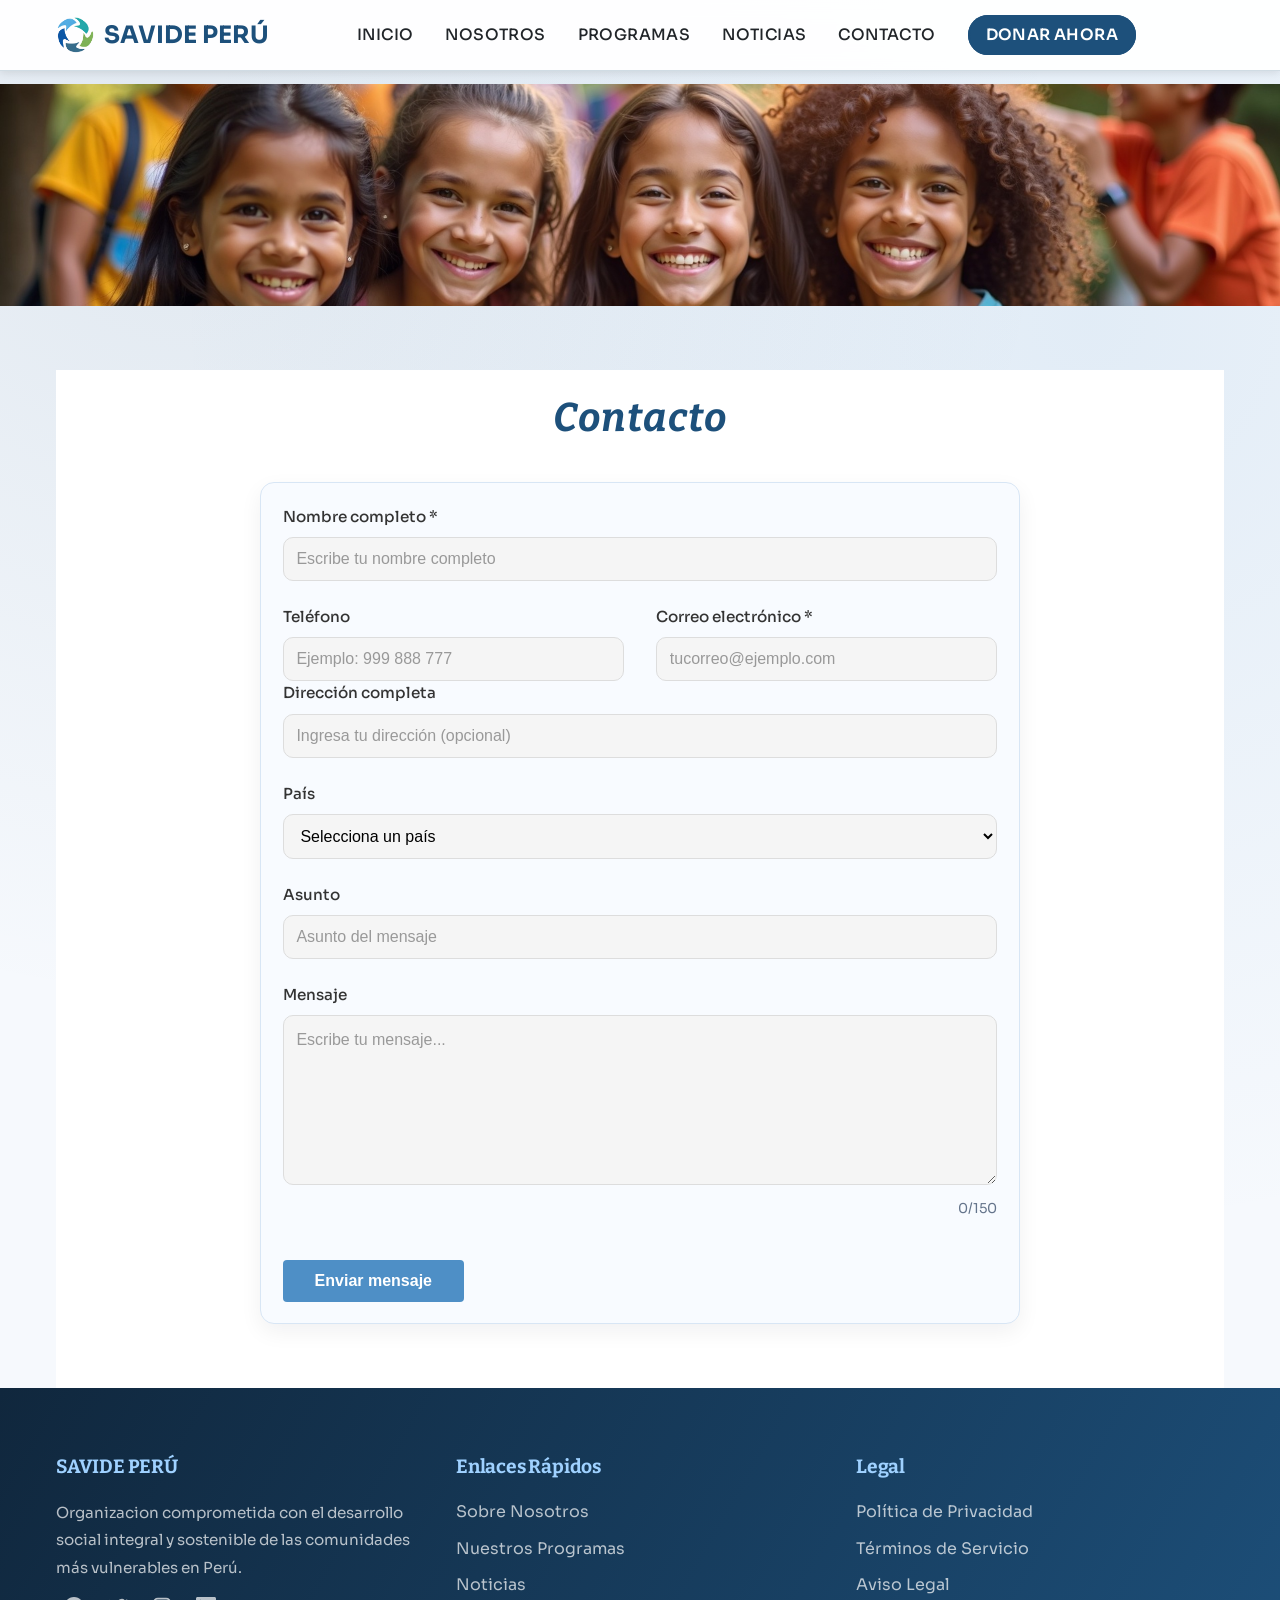
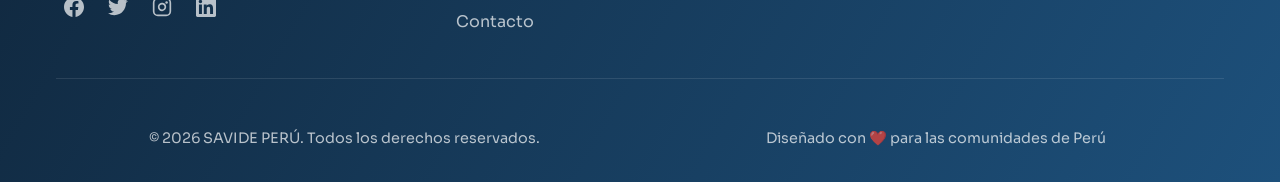
==== commit bf7e6b83: "Add files via upload" ====
--- a/html/contacto.html
+++ b/html/contacto.html
@@ -44,10 +44,11 @@
                 <div class="contacto-form-section">
                     <h2>Contacto</h2>
 
-                    <form class="contacto-form" action="https://formsubmit.co/valladolidjoel1@gmail.com" method="POST">
+                    <form class="contacto-form" action="#" method="POST" data-submit-mode="formsubmit-ajax" data-formsubmit-user-b64="dmFsbGFkb2xpZGpvZWwxQGdtYWlsLmNvbQ==">
                         <input type="hidden" name="_subject" value="Nuevo mensaje desde el formulario de contacto SAVIDE">
                         <input type="hidden" name="_captcha" value="false">
                         <input type="hidden" name="_template" value="table">
+                        <input type="hidden" name="_replyto" id="_replyto" value="">
                         <div class="form-group">
                             <label for="nombre">Nombre completo *</label>
                             <input type="text" id="nombre" name="nombre" placeholder="Escribe tu nombre completo" autocomplete="name" required>
@@ -113,17 +114,17 @@
                         y sostenible de las comunidades más vulnerables en Perú.
                     </p>
                     <div class="social-links">
-                        <a href="#" title="Facebook" class="social-link">
+                        <a href="https://www.facebook.com/ONG.SAVIDE.PERU.OFICIAL/" target="_blank" title="Facebook" class="social-link">
                             <svg viewBox="0 0 24 24" fill="currentColor">
                                 <path d="M24 12.073c0-6.627-5.373-12-12-12s-12 5.373-12 12c0 5.99 4.388 10.954 10.125 11.854v-8.385H7.078v-3.47h3.047V9.43c0-3.007 1.792-4.669 4.533-4.669 1.312 0 2.686.235 2.686.235v2.953H15.83c-1.491 0-1.956.925-1.956 1.874v2.25h3.328l-.532 3.47h-2.796v8.385C19.612 23.027 24 18.062 24 12.073z"/>
                             </svg>
                         </a>
-                        <a href="#" title="Twitter" class="social-link">
+                        <a href="https://www.tiktok.com/@savide.peru.oficial" target="_blank" title="TikTok" class="social-link">
                             <svg viewBox="0 0 24 24" fill="currentColor">
                                 <path d="M23.953 4.57a10 10 0 01-2.825.775 4.958 4.958 0 002.163-2.723c-.951.555-2.005.959-3.127 1.184a4.92 4.92 0 00-8.384 4.482C7.69 8.095 4.067 6.13 1.64 3.162a4.822 4.822 0 00-.666 2.475c0 1.71.87 3.213 2.188 4.096a4.904 4.904 0 01-2.228-.616v.06a4.923 4.923 0 003.946 4.827 4.996 4.996 0 01-2.212.085 4.936 4.936 0 004.604 3.417 9.867 9.867 0 01-6.102 2.105c-.39 0-.779-.023-1.17-.067a13.995 13.995 0 007.557 2.209c9.053 0 13.998-7.496 13.998-13.985 0-.21 0-.42-.015-.63A9.935 9.935 0 0024 4.59z"/>
                             </svg>
                         </a>
-                        <a href="#" title="Instagram" class="social-link">
+                        <a href="https://www.instagram.com/savide_peru_oficial/" target="_blank" title="Instagram" class="social-link">
                             <svg viewBox="0 0 24 24" fill="currentColor">
                                 <rect x="2" y="2" width="20" height="20" rx="5" ry="5" fill="none" stroke="currentColor" stroke-width="2"/>
                                 <path d="M16 11.37A4 4 0 1112.63 8 4 4 0 0116 11.37z" fill="none" stroke="currentColor" stroke-width="2"/>
@@ -153,10 +154,9 @@
                 <div class="footer-column">
                     <h4>Legal</h4>
                     <ul>
-                        <li><a href="#">Política de Privacidad</a></li>
-                        <li><a href="#">Términos de Servicio</a></li>
-                        <li><a href="#">Política de Cookies</a></li>
-                        <li><a href="#">Aviso Legal</a></li>
+                        <li><a href="politica-privacidad.html">Política de Privacidad</a></li>
+                        <li><a href="terminos-servicio.html">Términos de Servicio</a></li>
+                        <li><a href="aviso-legal.html">Aviso Legal</a></li>
                     </ul>
                 </div>
             </div>
--- a/css/styles.css
+++ b/css/styles.css
@@ -75,6 +75,11 @@
     max-width: 1200px;
     margin: 0 auto;
     padding: 0 var(--espacio-base);
+}
+
+/* Evita que el contenido quede solapado por el header fijo */
+main {
+    padding-top: 20px; /* ajustar según la altura del header */
 }
 
 section {
--- a/css/contacto.css
+++ b/css/contacto.css
@@ -125,12 +125,14 @@
 
 .form-feedback {
     margin-top: 0.9rem;
-    padding: 0.75rem 0.8rem;
+    padding: 0.85rem 0.9rem;
     border-radius: 10px;
     background: #e8f5e9;
     color: #1b5e20;
-    font-size: 0.92rem;
-    font-weight: 600;
+    font-size: 0.95rem;
+    font-weight: 700;
+    border: 1px solid rgba(27, 94, 32, 0.15);
+    box-shadow: 0 4px 14px rgba(15, 23, 42, 0.05);
 }
 
 /* BOTÓN ENVIAR */
